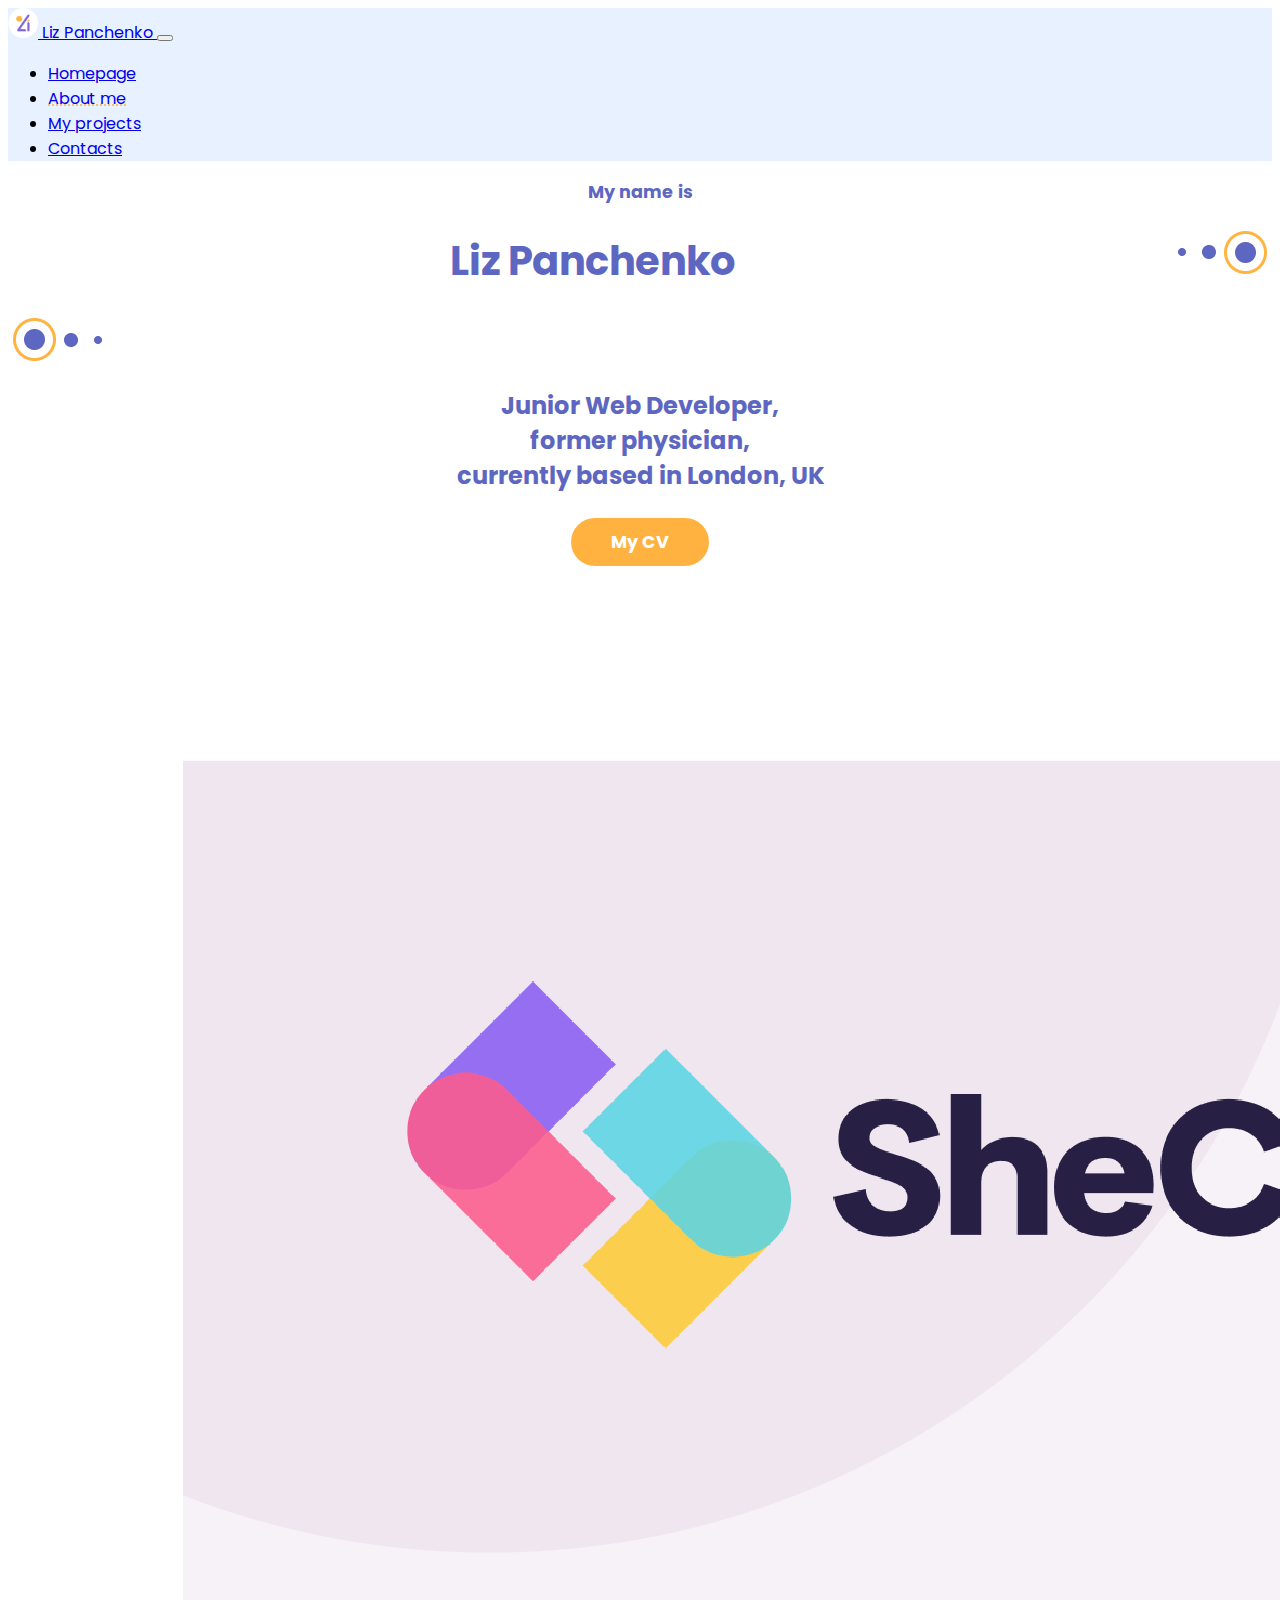
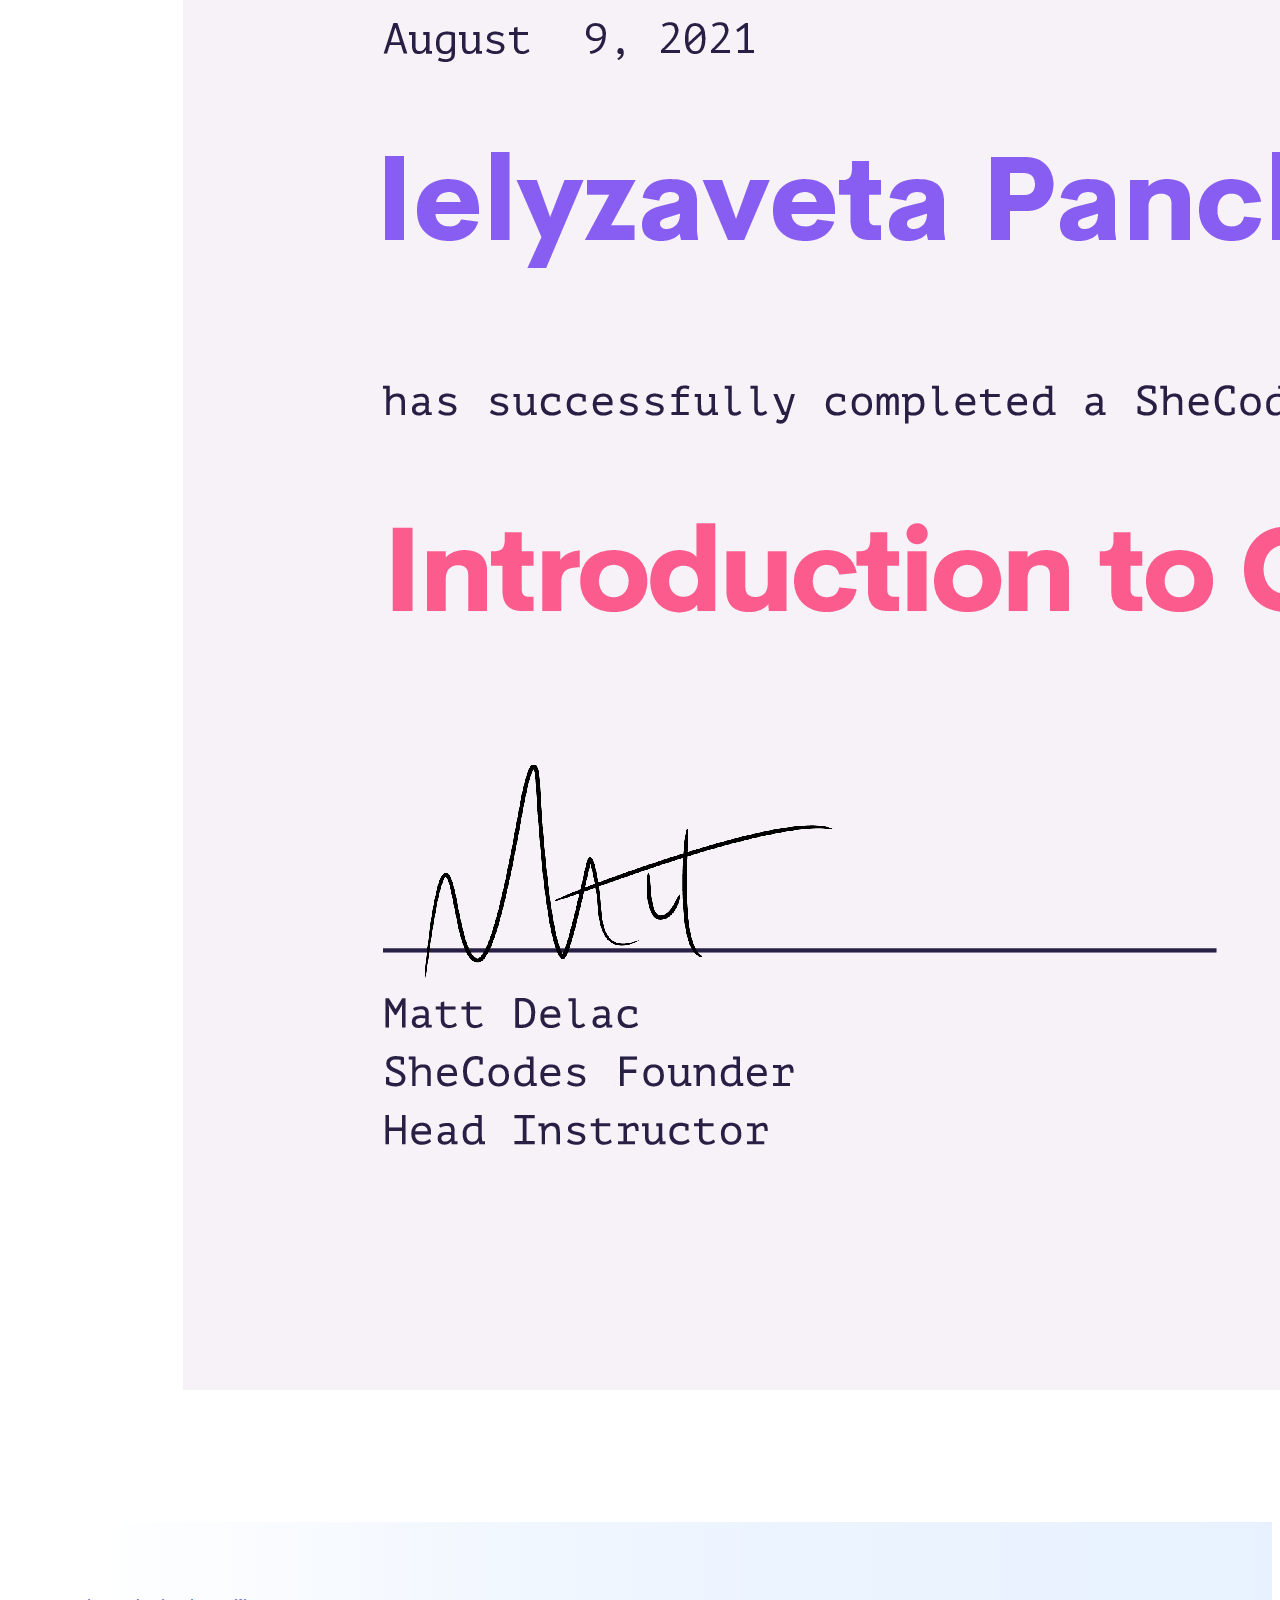
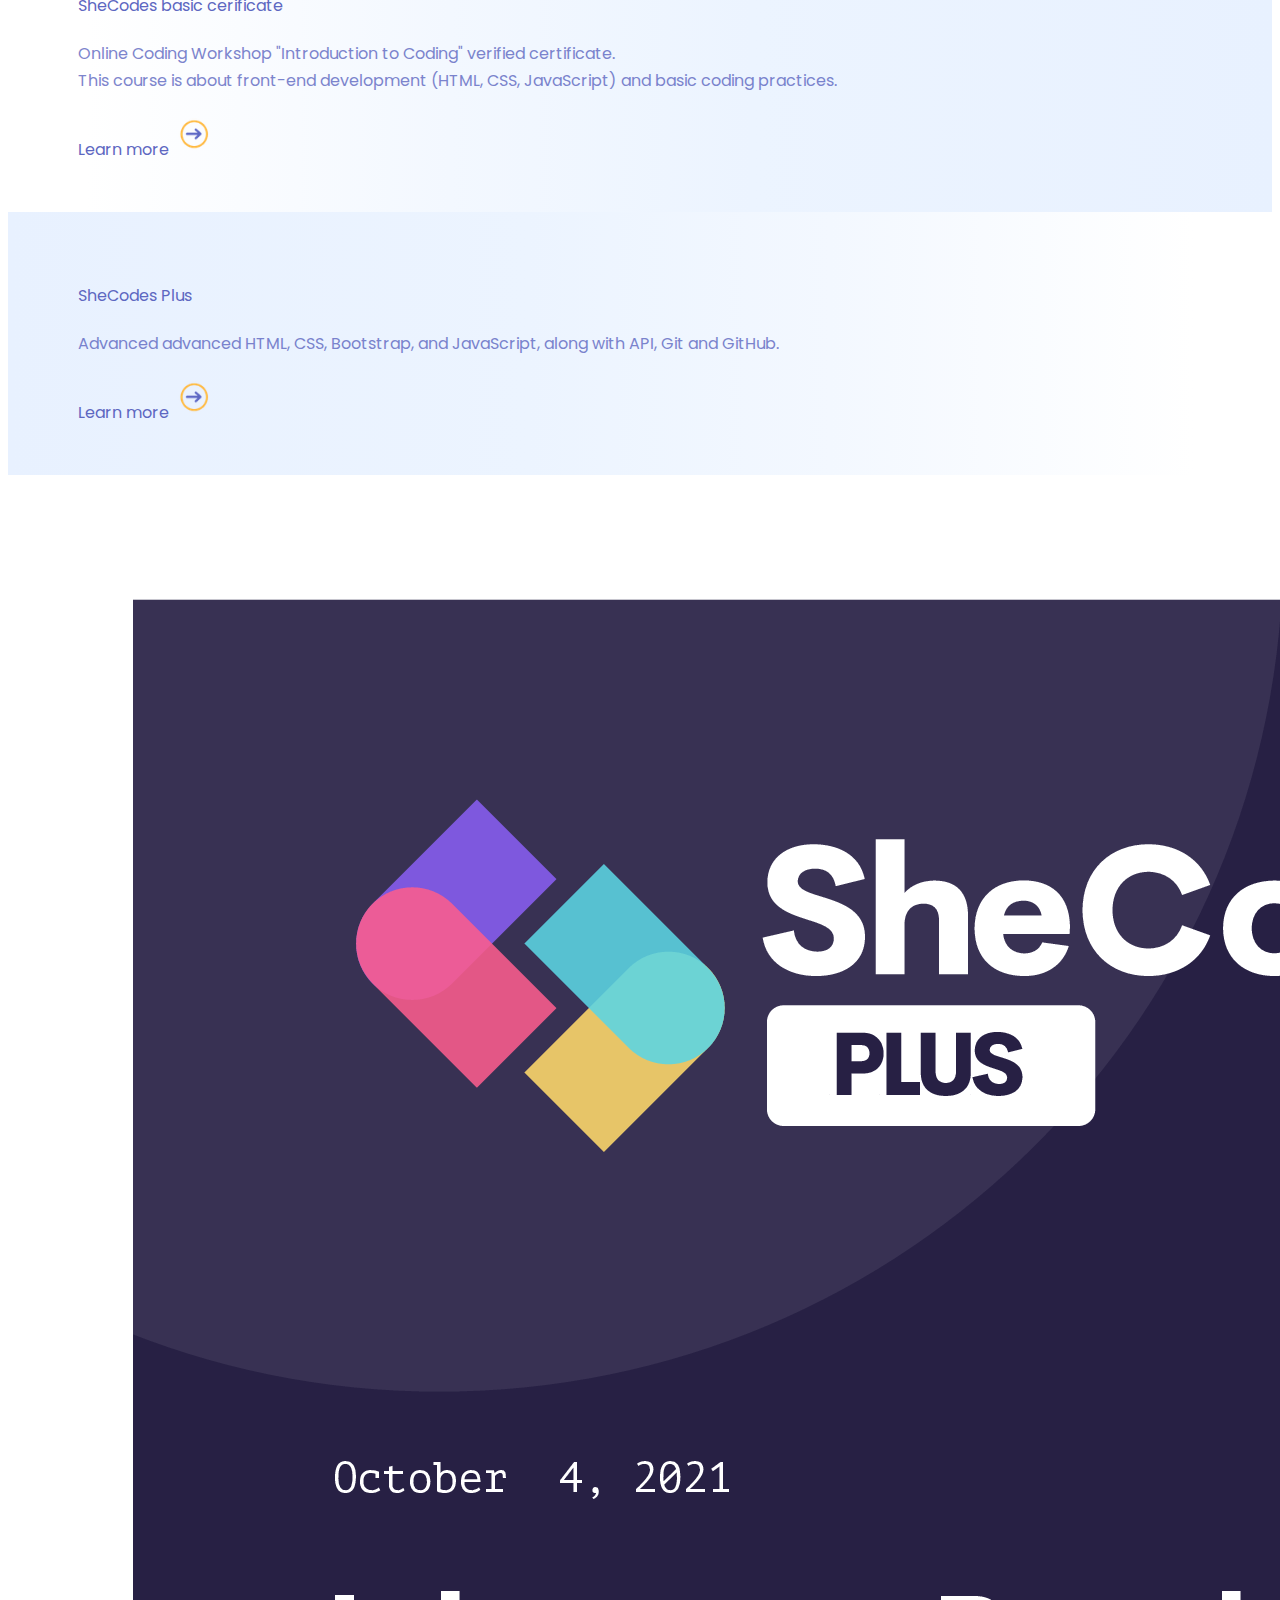
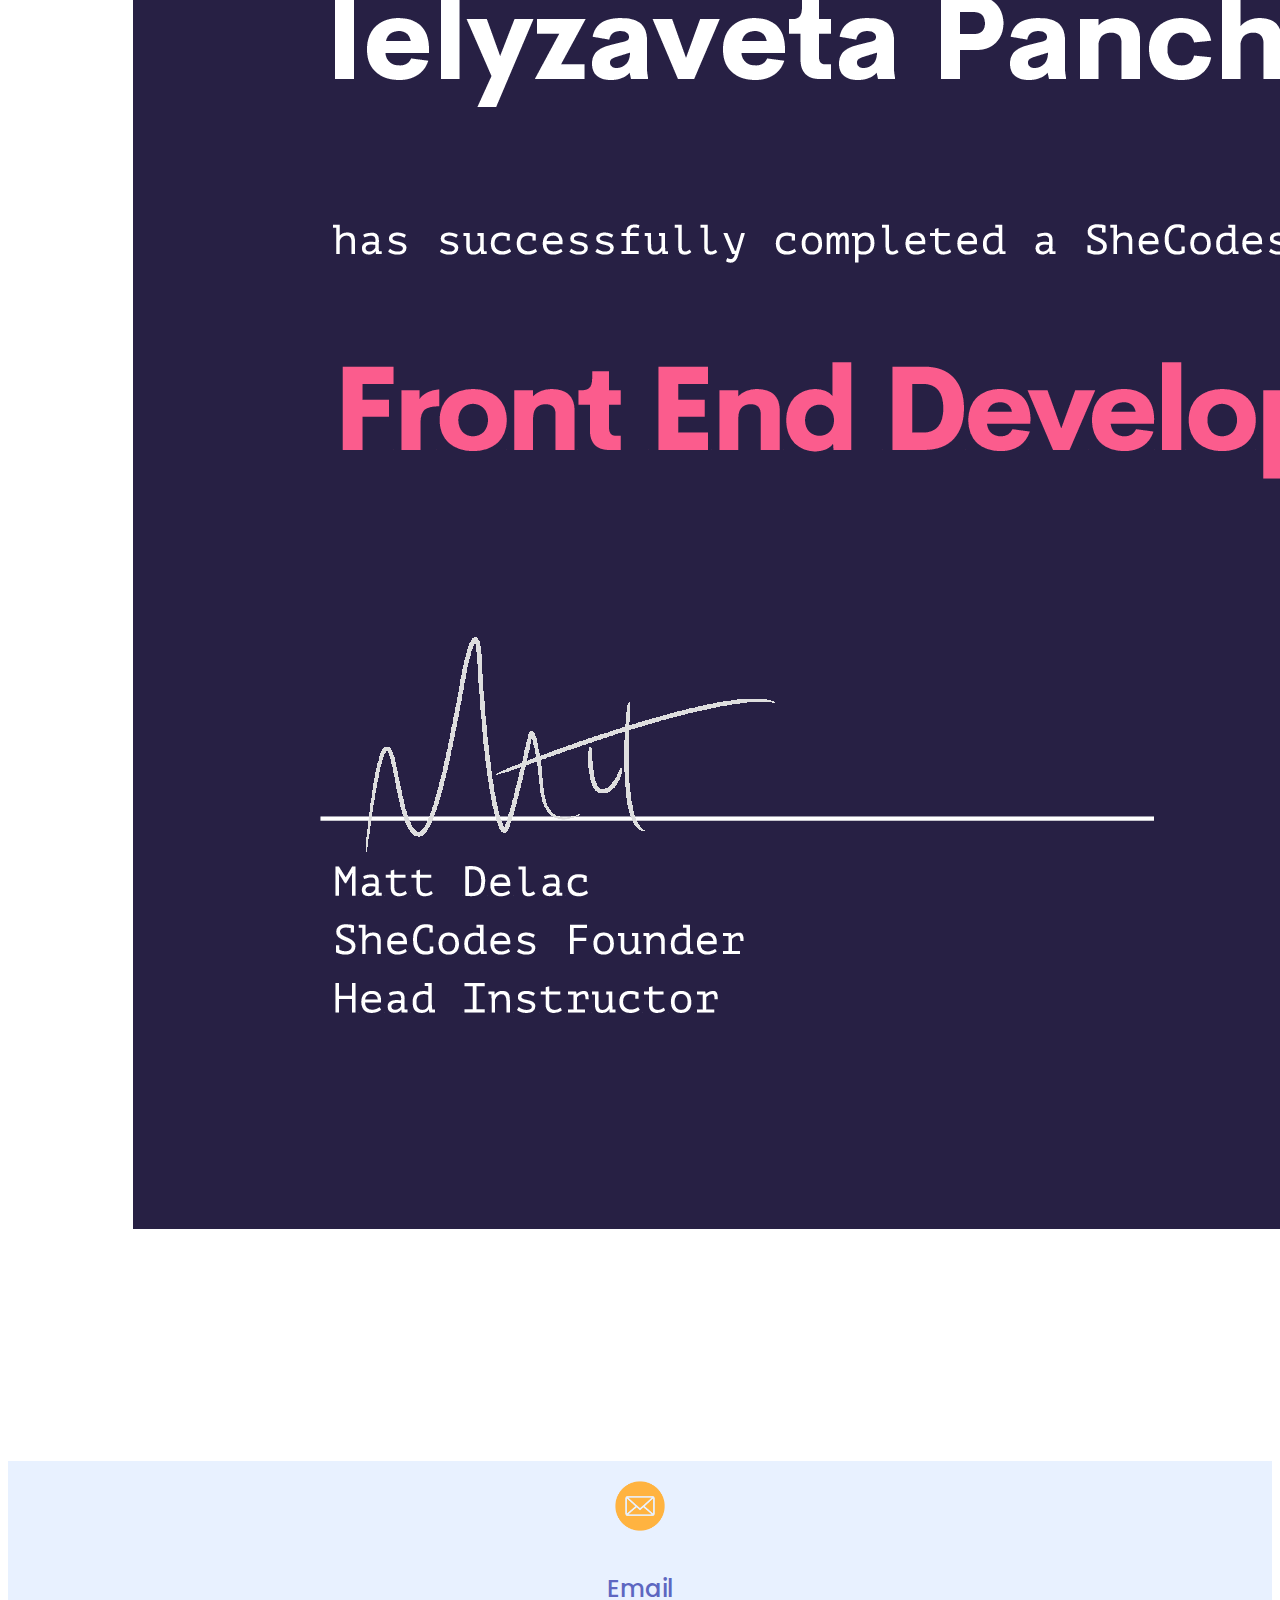
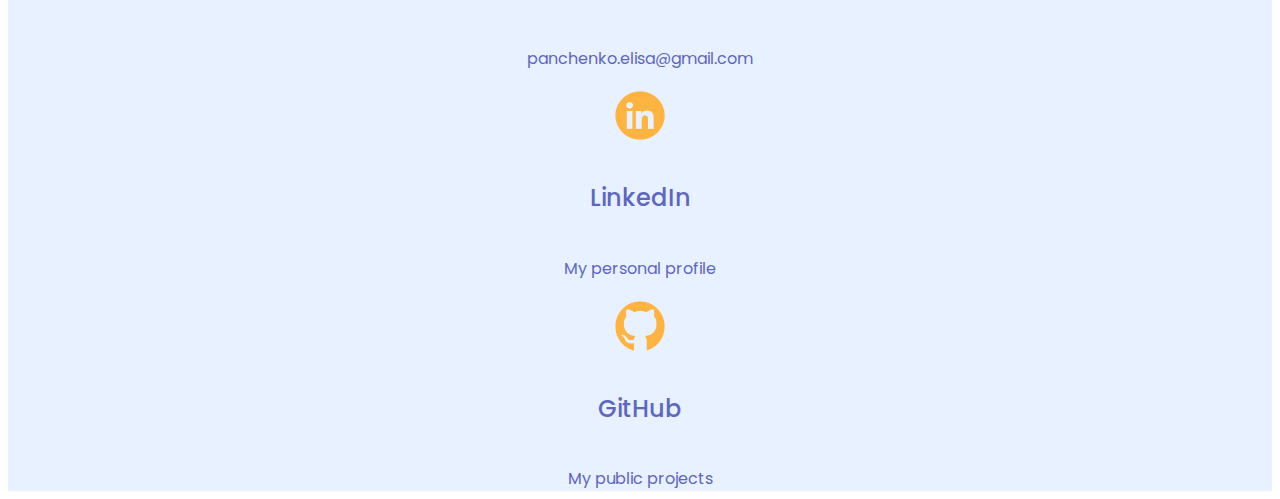
==== about.html @ c36d9659 "Projects and About me pages creation" ====
<!DOCTYPE html>
<html lang="en">
  <head>
    <meta charset="UTF-8" />
    <meta http-equiv="X-UA-Compatible" content="IE=edge" />
    <meta name="viewport" content="width=device-width, initial-scale=1.0" />
    <title>About me | Liz Panchenko</title>
    <link rel="shortcut icon" type="image/png" href="/images/logo.png" />
    <link
      href="https://cdn.jsdelivr.net/npm/bootstrap@5.1.3/dist/css/bootstrap.min.css"
      rel="stylesheet"
      integrity="sha384-1BmE4kWBq78iYhFldvKuhfTAU6auU8tT94WrHftjDbrCEXSU1oBoqyl2QvZ6jIW3"
      crossorigin="anonymous"
    />
    <script
      src="https://cdn.jsdelivr.net/npm/bootstrap@5.1.3/dist/js/bootstrap.bundle.min.js"
      integrity="sha384-ka7Sk0Gln4gmtz2MlQnikT1wXgYsOg+OMhuP+IlRH9sENBO0LRn5q+8nbTov4+1p"
      crossorigin="anonymous"
    ></script>
    <link rel="preconnect" href="https://fonts.googleapis.com" />
    <link rel="preconnect" href="https://fonts.gstatic.com" crossorigin />
    <link
      href="https://fonts.googleapis.com/css2?family=Poppins:wght@400;500;700&display=swap"
      rel="stylesheet"
    />
    <link rel="stylesheet" href="/src/styles.css" />
  </head>
  <body id="overwrite">
    <nav
      class="
        navbar
        fixed-top
        navbar-expand-lg navbar-light
        px-md-5
        py-md-3
        navbar-style
      "
    >
      <div class="container-fluid">
        <a class="navbar-brand" href="/index.html">
          <img
            src="/images/logo.png"
            alt="Liz Panchenko logo"
            width="30"
            height="30"
            class="d-inline-block align-text-top"
          />
          Liz Panchenko
        </a>
        <button
          class="navbar-toggler"
          type="button"
          data-bs-toggle="collapse"
          data-bs-target="#navbarNav"
          aria-controls="navbarNav"
          aria-expanded="false"
          aria-label="Toggle navigation"
        >
          <span class="navbar-toggler-icon"></span>
        </button>
        <div class="collapse navbar-collapse" id="navbarNav">
          <ul class="navbar-nav ms-auto">
            <li class="nav-item">
              <a class="nav-link" href="/index.html">Homepage</a>
            </li>
            <li class="nav-item">
              <a class="nav-link active" aria-current="page" href="/about.html"
                >About me</a
              >
            </li>
            <li class="nav-item">
              <a class="nav-link" href="/projects.html">My projects</a>
            </li>
            <li class="nav-item">
              <a class="nav-link" href="#">Contacts</a>
            </li>
          </ul>
        </div>
      </div>
    </nav>
    <div class="container-fluid">
      <div class="row">
        <div class="col mt-5"></div>
      </div>
      <div class="row mt-5 pt-md-5">
        <h3>My name is</h3>
      </div>
      <div class="row justify-content-center">
        <div class="col-2 align-self-center dots">
          <img
            src="/images/three-dots-1x.png"
            class="img-fluid dots-img-rotated"
            alt="Three dots"
          />
        </div>
        <div class="col-auto"><h1>Liz Panchenko</h1></div>
        <div class="col-2 align-self-center dots">
          <img
            src="/images/three-dots-1x.png"
            class="img-fluid dots-img"
            alt="Three dots"
          />
        </div>
      </div>
      <div class="row">
        <h2>
          Junior Web Developer, <br />
          former physician, <br />
          currently based in London, UK
        </h2>
      </div>
      <div class="navigation-link">
        <a href="#" class="primary-link" title="Contact Liz Panchenko page"
          >My CV</a
        >
      </div>
      <!-- /////////////////////////////////////// -->
      <div class="row">
        <div class="col-sm-5 align-self-center">
          <img
            src="/images/certificat-basic.png"
            class="img-fluid eye-project-img"
            alt="SheCodes Basic verified certificat"
          />
        </div>
        <div class="col-12 col-sm-7 mb-5 portfolio-project-description-right">
          <h4>SheCodes basic cerificate</h4>
          <p>
            Online Coding Workshop "Introduction to Coding" verified
            certificate.
            <br />
            This course is about front-end development (HTML, CSS, JavaScript)
            and basic coding practices.
          </p>
          <a
            href="https://www.shecodes.io/certificates/37ded803729fb11e2870ddcee64359a1"
            target="_blank"
            >Learn more
            <img
              src="/images/right-arrow-1x.png"
              class="align-self-center right-arrow-link"
              alt="Arrow to the right"
          /></a>
        </div>
      </div>
      <div class="row">
        <div class="col-12 col-sm-7 mb-3 portfolio-project-description-left">
          <h4>SheCodes Plus</h4>
          <p>
            Advanced advanced HTML, CSS, Bootstrap, and JavaScript, along with
            API, Git and GitHub.
          </p>
          <a
            href="https://www.shecodes.io/certificates/ef1a12a94126665efbfc95697c1dcf35"
            target="_blank"
            >Learn more
            <img
              src="/images/right-arrow-1x.png"
              class="align-self-center right-arrow-link"
              alt="Arrow to the right"
          /></a>
        </div>
        <div class="col-sm-5 align-self-center">
          <img
            src="/images/certificat-plus.png"
            class="img-fluid weather-project-img"
            alt="SheCodes Plus verified certificat"
          />
        </div>
      </div>
      <!-- /////////////////////////////// -->
      <footer class="row row-cols-1 row-cols-sm-3 py-3">
        <div class="col">
          <div class="card">
            <a href="mailto:panchenko.elisa@gmail.com" target="_blank">
              <img src="/images/mail-icon.png" class="card-img-top" alt="..." />
            </a>
            <div class="card-body">
              <h5 class="card-title">Email</h5>
              <a href="mailto:panchenko.elisa@gmail.com" target="_blank"
                >panchenko.elisa@gmail.com</a
              >
            </div>
          </div>
        </div>
        <div class="col">
          <div class="card">
            <a
              href="https://www.linkedin.com/in/ielyzaveta-panchenko/"
              target="_blank"
            >
              <img
                src="/images/linkedin-logo.png"
                class="card-img-top"
                alt="..."
              />
            </a>
            <div class="card-body">
              <h5 class="card-title">LinkedIn</h5>
              <a
                href="https://www.linkedin.com/in/ielyzaveta-panchenko/"
                target="_blank"
                >My personal profile</a
              >
            </div>
          </div>
        </div>
        <div class="col">
          <div class="card">
            <a href="https://github.com/liz-panchenko" target="_blank">
              <img
                src="/images/github-logo.png"
                class="card-img-top"
                alt="..."
              />
            </a>
            <div class="card-body">
              <h5 class="card-title">GitHub</h5>
              <a href="mailto:panchenko.elisa@gmail.com" target="_blank"
                >My public projects</a
              >
            </div>
          </div>
        </div>
      </footer>
    </div>
    <script src="/src/app.js"></script>
  </body>
</html>
---- src/styles.css ----
:root {
  --primary-color: #5d67c1;
  --secondary-color: #e8f1ff;
  --accent-color: #ffb240;
}

body {
  font-family: "Poppins", sans-serif;
}

h1,
h2,
h3 {
  color: var(--primary-color);
  text-align: center;
}

h1 {
  font-weight: bold;
  font-size: 2.5rem;
}

h3 {
  font-size: 1.1rem;
  margin-bottom: 0;
}

.navbar-style {
  background-color: var(--secondary-color);
}

#overwrite a.nav-link.active {
  text-decoration-line: underline;
  text-decoration-style: dotted;
  text-decoration-color: var(--accent-color);
}

.navigation-link {
  display: block;
  margin: 25px auto 50px;
  width: fit-content;
  background-color: var(--accent-color);
  border-radius: 100px;
}

a.primary-link {
  color: white;
  padding: 10px 40px;
  font-weight: bold;
  font-size: 1.1rem;
  line-height: 3rem;
  text-decoration: none;
}

.dots-img-rotated,
.portfolio-img-dots-rotated {
  transform: rotate(180deg);
  float: right;
}

#overwrite .dots-img-rotated,
#overwrite .dots-img {
  max-width: 40%;
}

.portfolio-project-description-right {
  background: linear-gradient(
    270deg,
    #e8f1ff 0%,
    #ecf4ff 41.15%,
    #f3f8ff 65.1%,
    #ffffff 93.75%
  );
  padding: 50px 70px;
  color: var(--primary-color);
}

.portfolio-project-description-right h4,
.portfolio-project-description-left h4 {
  font-weight: normal;
}

.portfolio-project-description-right p,
.portfolio-project-description-left p {
    line-height: 1.7;
    opacity: 0.8;
}

.portfolio-project-description-right a,
.portfolio-project-description-left a {
  text-decoration: none;
  color: var(--primary-color);
}

.right-arrow-link {
  max-height: 45px;
}

.portfolio-project-description-left {
  background: linear-gradient(
    90deg,
    #e8f1ff 0%,
    #ecf4ff 41.15%,
    #f3f8ff 65.1%,
    #ffffff 93.75%
  );
  padding: 50px 70px;
  color: var(--primary-color);
}

#overwrite footer {
  margin-top: 60px;
  background-color: var(--secondary-color);
}

.card {
  text-align: center;
  border: none;
  background-color: var(--secondary-color);
  padding-top: 20px;
}

.card-img-top {
  display: block;
  margin: 0 auto;
  max-width: 50px;
}

.card-title {
  font-weight: 500;
  font-size: 24px;
  color: var(--primary-color);
}

footer a {
  font-weight: normal;
  font-size: 16px;
  text-decoration: none;
  color: var(--primary-color);
}

@media (max-width: 576px) {
  .dots {
    display: none;
  }
  h1,
  h2,
  h3 {
    zoom: 70%;
  }
  h1 {
    padding-top: 10px;
  }
  .navigation-link {
    margin: 25px auto 15px;
  }
  a.primary-link {
    zoom: 80%;
  }
  .eye-project-img,
  .weather-project-img {
    display: block;
    margin: 20px auto;
    max-width: 60%;
  }
  #overwrite footer {
    margin-top: 0px;
  }
  .card {
    zoom: 70%;
  }
}

@media (max-width: 768px) {
  .card {
    zoom: 70%;
  }
}

@media (min-width: 768px) {
  .navigation-link {
    margin-bottom: 70px;
  }
  .eye-project-img {
    padding-left: 50px;
  }
  .weather-project-img {
    padding-right: 50px;
  }
  #overwrite footer {
    margin-top: 100px;
  }
}
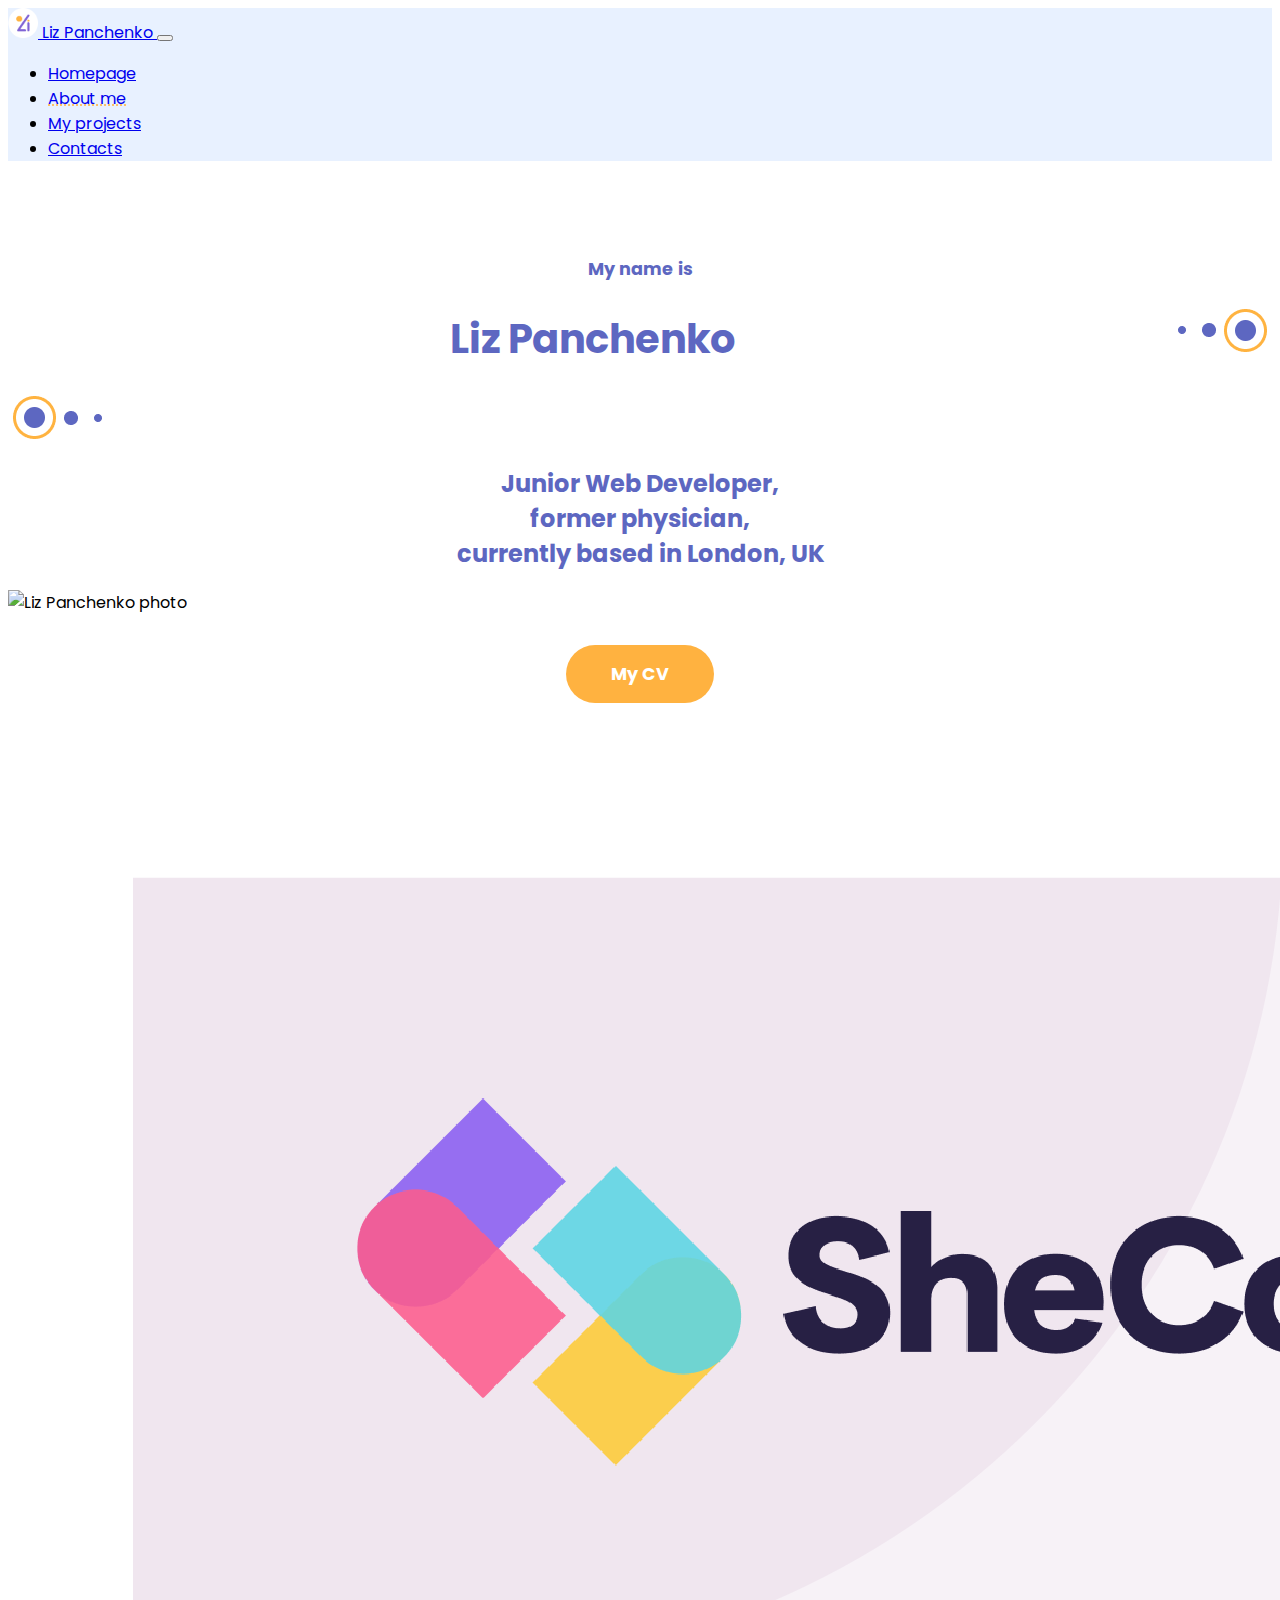
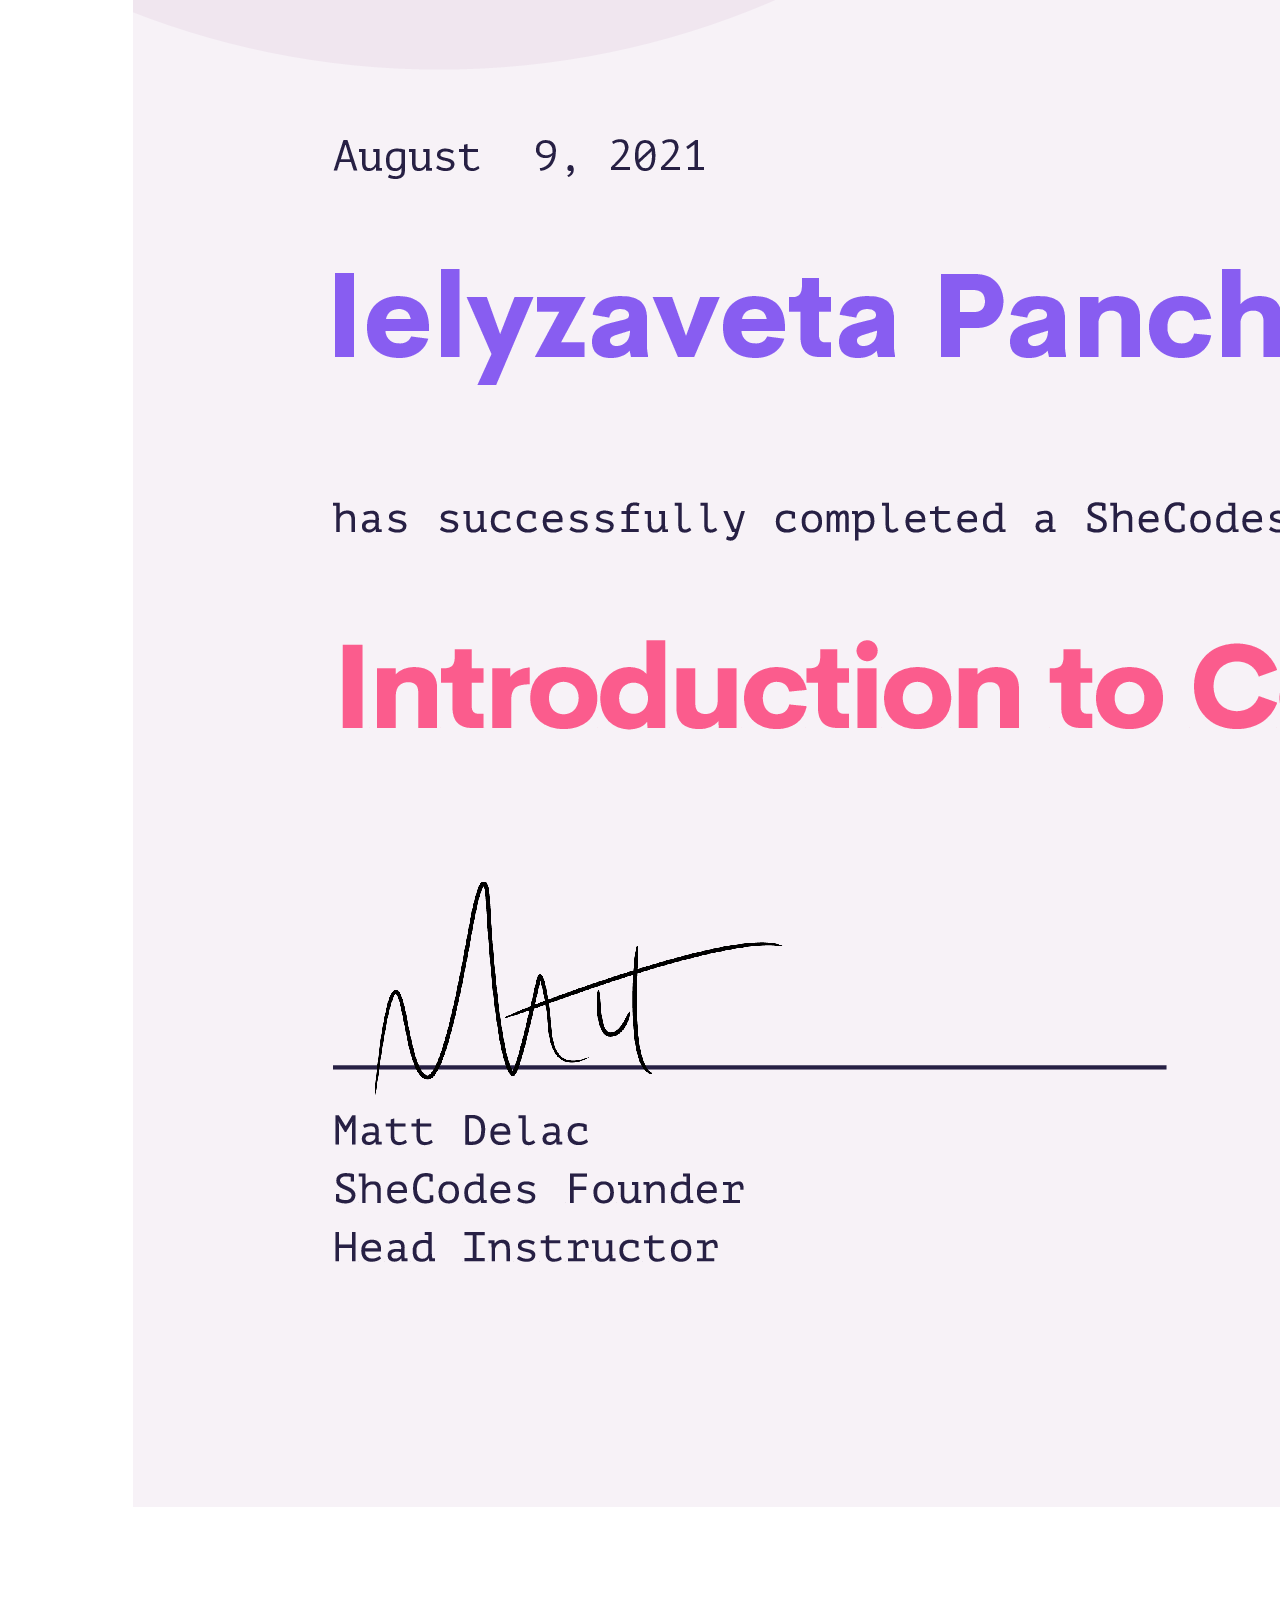
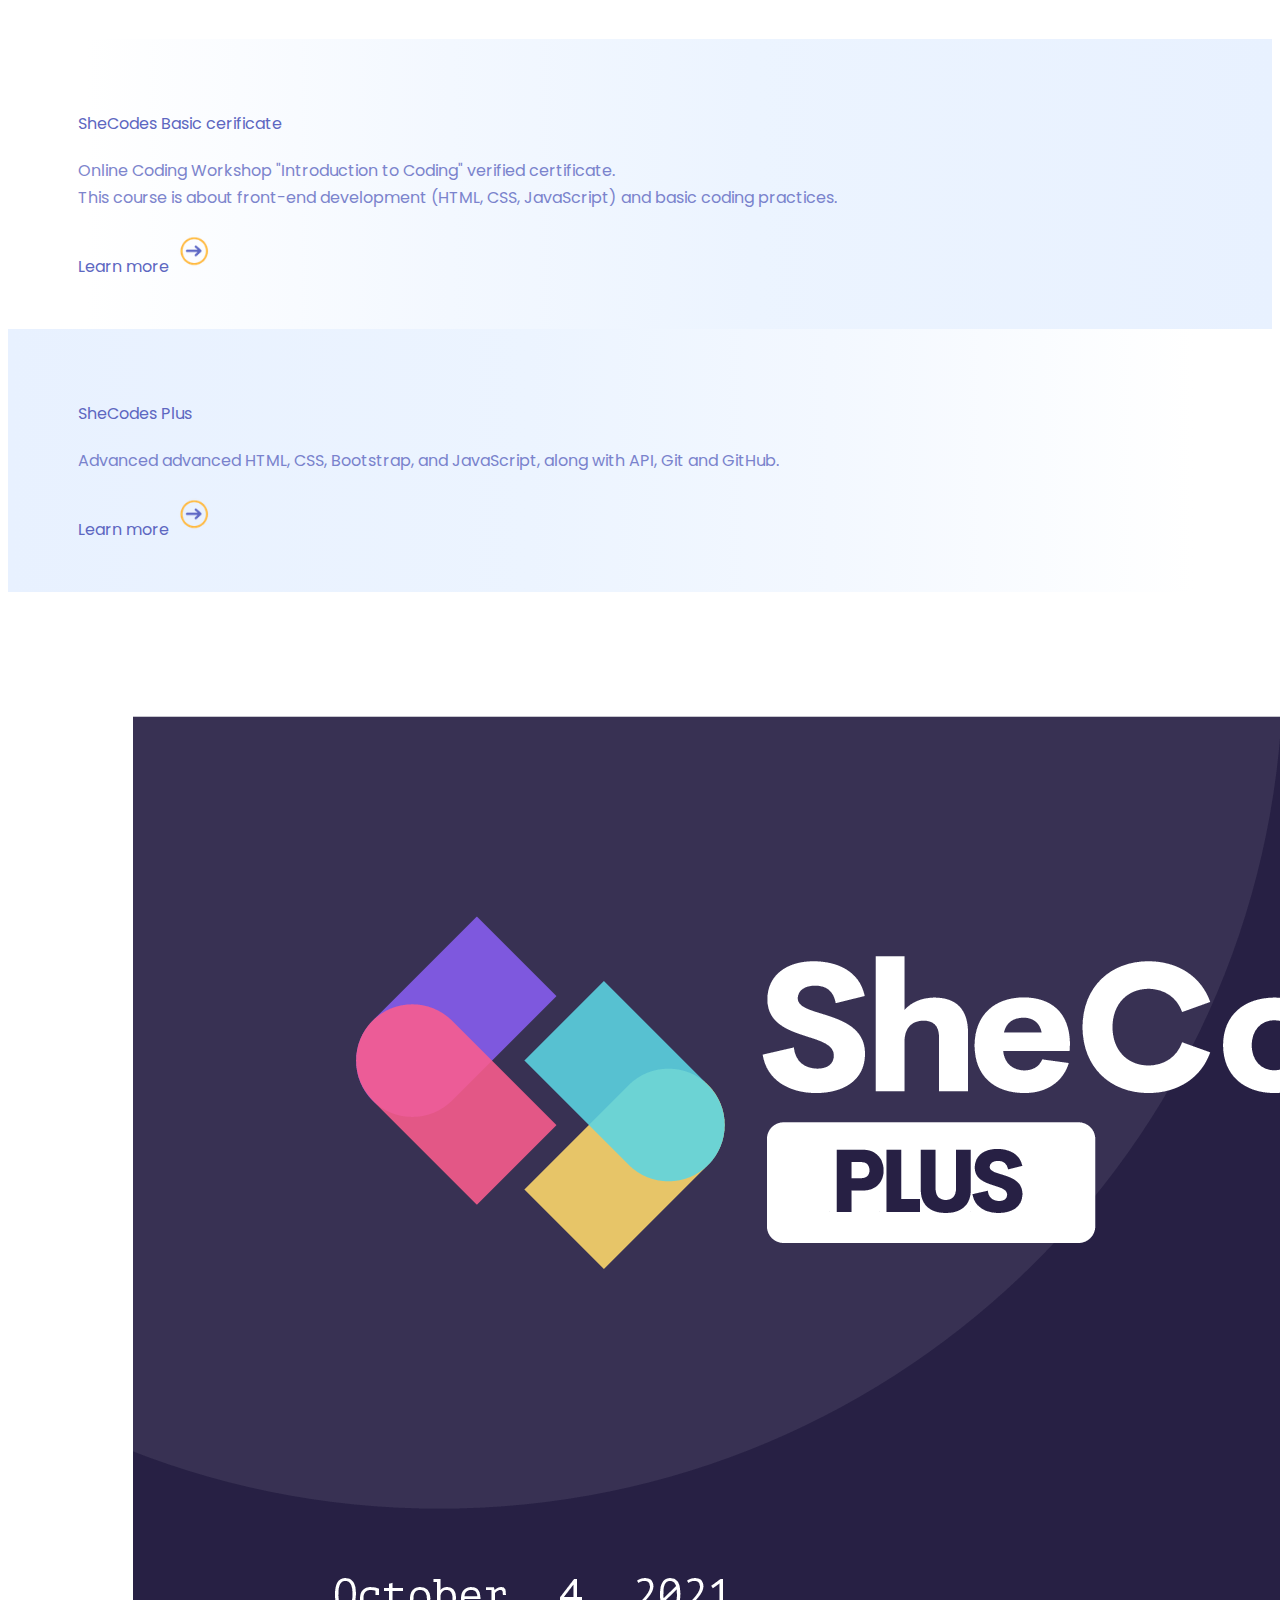
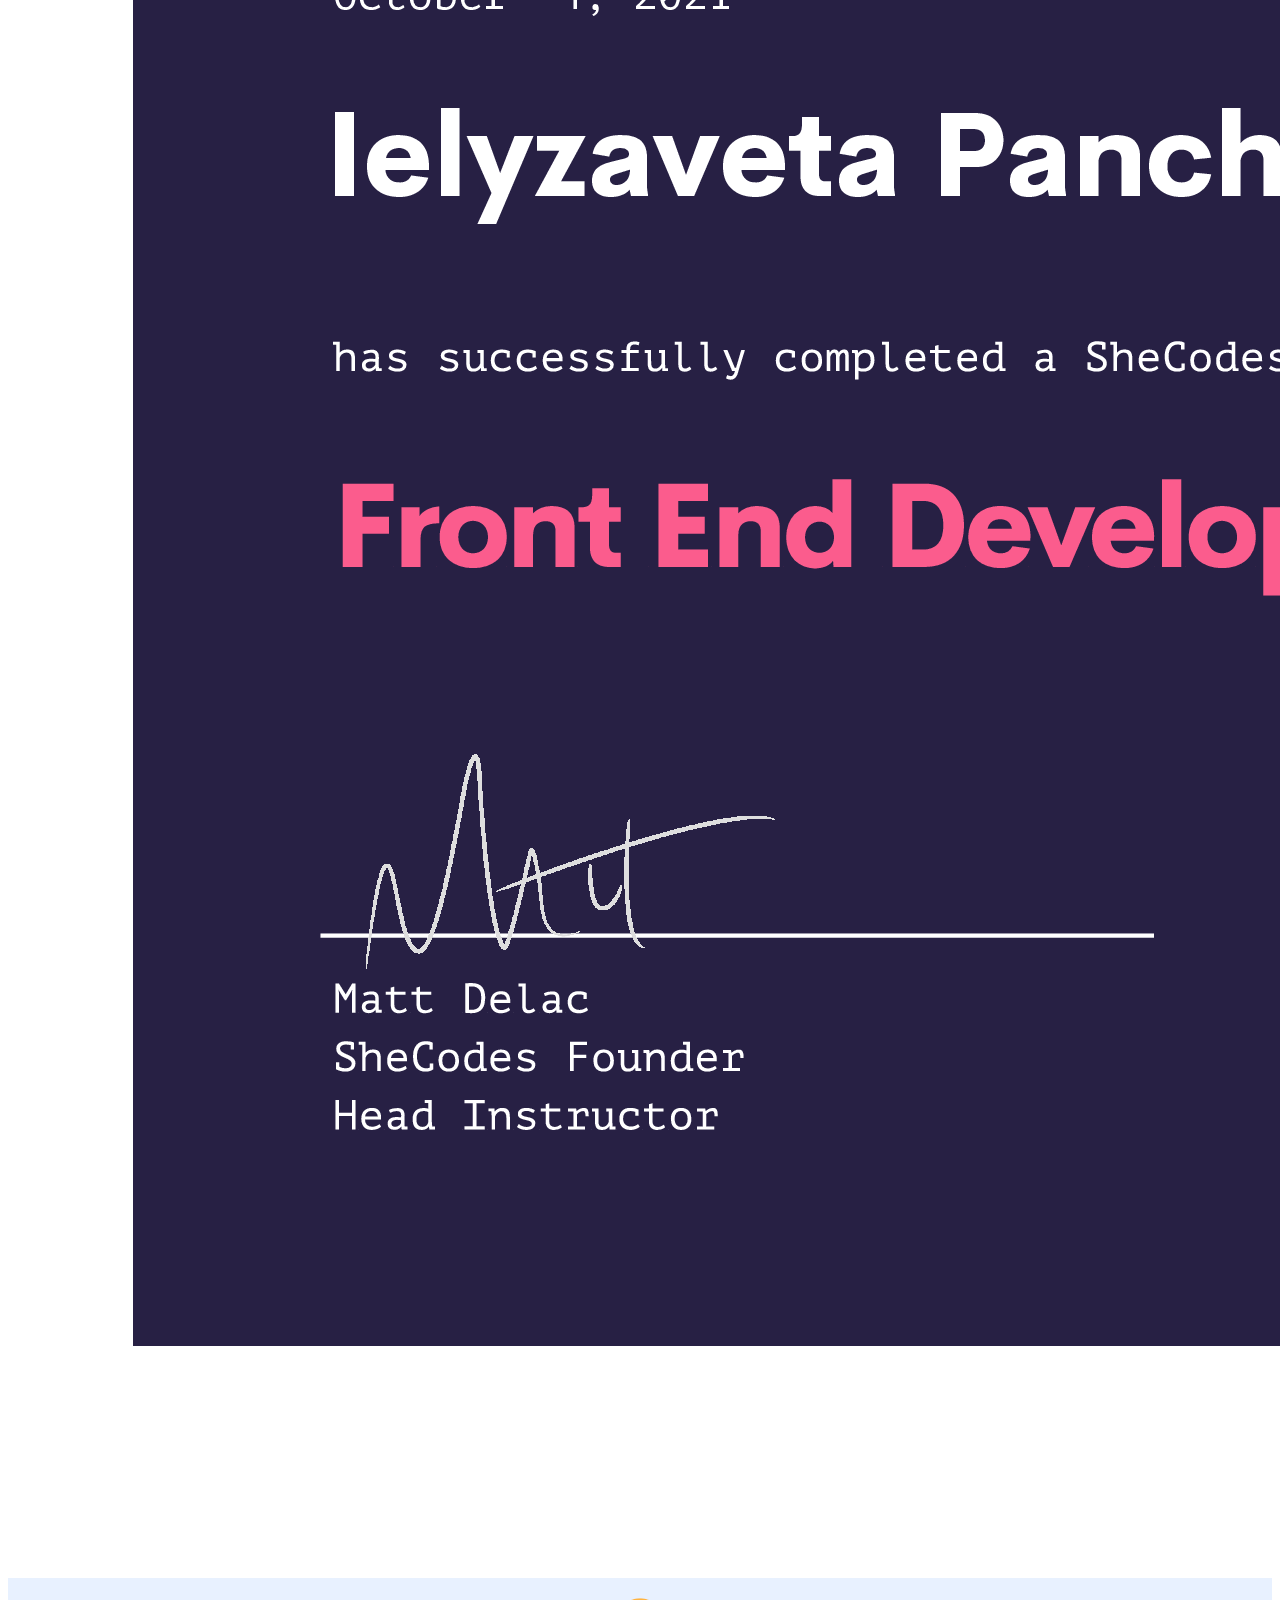
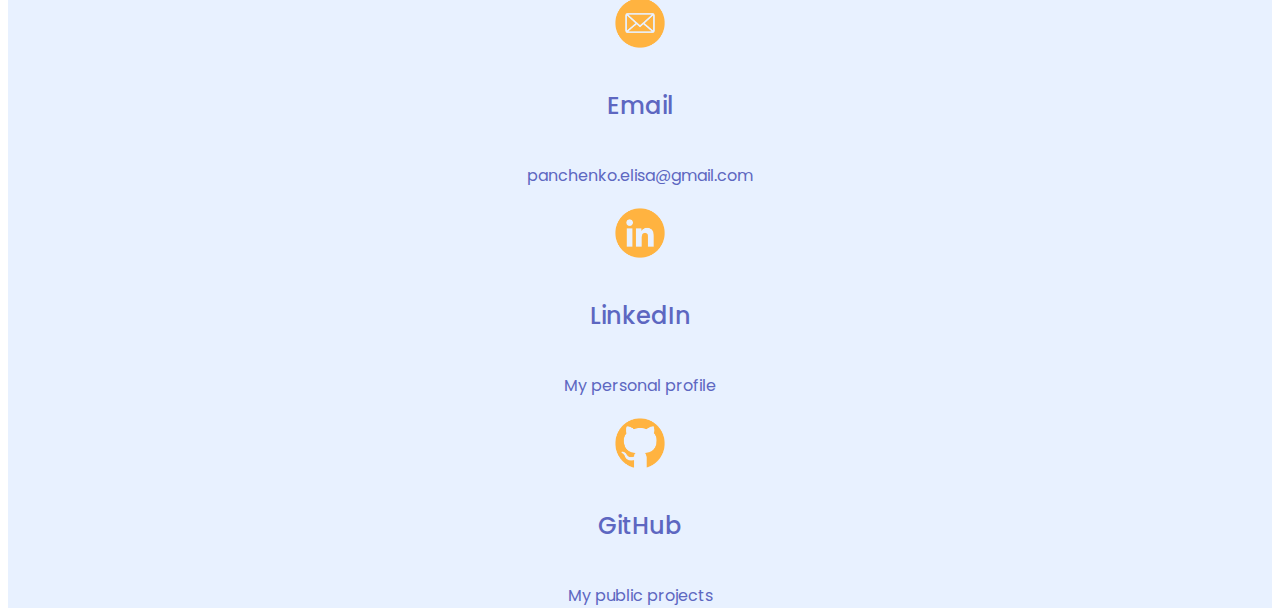
==== commit 53b7e890: "About me project content and styles added" ====
--- a/about.html
+++ b/about.html
@@ -24,6 +24,7 @@
       rel="stylesheet"
     />
     <link rel="stylesheet" href="/src/styles.css" />
+    <link rel="stylesheet" href="/src/about.css" />
   </head>
   <body id="overwrite">
     <nav
@@ -79,38 +80,43 @@
       </div>
     </nav>
     <div class="container-fluid">
-      <div class="row">
-        <div class="col mt-5"></div>
-      </div>
-      <div class="row mt-5 pt-md-5">
-        <h3>My name is</h3>
-      </div>
-      <div class="row justify-content-center">
-        <div class="col-2 align-self-center dots">
-          <img
-            src="/images/three-dots-1x.png"
-            class="img-fluid dots-img-rotated"
-            alt="Three dots"
-          />
-        </div>
-        <div class="col-auto"><h1>Liz Panchenko</h1></div>
-        <div class="col-2 align-self-center dots">
-          <img
-            src="/images/three-dots-1x.png"
-            class="img-fluid dots-img"
-            alt="Three dots"
-          />
-        </div>
-      </div>
-      <div class="row">
-        <h2>
-          Junior Web Developer, <br />
-          former physician, <br />
-          currently based in London, UK
-        </h2>
-      </div>
-      <div class="navigation-link">
-        <a href="#" class="primary-link" title="Contact Liz Panchenko page"
+      <div class="row about-me-hero mx-lg-5">
+        <div class="col-md-7 align-self-center">
+          <h3>My name is</h3>
+          <div class="row justify-content-center g-md-1 g-lg-3">
+            <div class="col-2 align-self-center dots">
+              <img
+                src="/images/three-dots-1x.png"
+                class="img-fluid dots-img-rotated"
+                alt="Three dots"
+              />
+            </div>
+            <div class="col-auto"><h1>Liz Panchenko</h1></div>
+            <div class="col-2 align-self-center dots">
+              <img
+                src="/images/three-dots-1x.png"
+                class="img-fluid dots-img"
+                alt="Three dots"
+              />
+            </div>
+          </div>
+          <h2>
+            Junior Web Developer, <br />
+            former physician, <br />
+            currently based in London, UK
+          </h2>
+        </div>
+        <div class="col-md-5">
+          <img
+            src="/images/my-photo.JPEG"
+            class="img-fluid photo rounded"
+            alt="Liz Panchenko photo"
+          />
+        </div>
+      </div>
+      
+      <div>
+        <a href="#" class="cv-link" title="CV Liz Panchenko"
           >My CV</a
         >
       </div>
@@ -119,12 +125,12 @@
         <div class="col-sm-5 align-self-center">
           <img
             src="/images/certificat-basic.png"
-            class="img-fluid eye-project-img"
+            class="img-fluid certificat-img"
             alt="SheCodes Basic verified certificat"
           />
         </div>
         <div class="col-12 col-sm-7 mb-5 portfolio-project-description-right">
-          <h4>SheCodes basic cerificate</h4>
+          <h4>SheCodes Basic cerificate</h4>
           <p>
             Online Coding Workshop "Introduction to Coding" verified
             certificate.
@@ -163,7 +169,7 @@
         <div class="col-sm-5 align-self-center">
           <img
             src="/images/certificat-plus.png"
-            class="img-fluid weather-project-img"
+            class="img-fluid certificat-img"
             alt="SheCodes Plus verified certificat"
           />
         </div>
--- a/src/styles.css
+++ b/src/styles.css
@@ -52,8 +52,7 @@
   text-decoration: none;
 }
 
-.dots-img-rotated,
-.portfolio-img-dots-rotated {
+.dots-img-rotated {
   transform: rotate(180deg);
   float: right;
 }
--- a/src/about.css
+++ b/src/about.css
@@ -0,0 +1,81 @@
+.about-me-hero {
+  margin-top: 95px;
+}
+
+.about-me-hero .photo {
+  /* display: block;
+  margin: 10px auto; */
+  max-width: 250px;
+}
+
+.cv-link {
+  display: block;
+  margin: 30px auto 50px;
+  padding: 5px 45px;
+  border-radius: 100px;
+  width: fit-content;
+  background-color: var(--accent-color);
+  color: white;
+  font-weight: bold;
+  font-size: 1.1rem;
+  line-height: 3rem;
+  text-decoration: none;
+}
+
+@media (max-width: 576px) {
+  h1,
+  h2,
+  h3 {
+    zoom: 80%;
+  }
+  .about-me-hero {
+    margin-top: 80px;
+  }
+  .cv-link {
+    margin: 10px auto 0;
+    zoom: 70%;
+  }
+  #overwrite .certificat-img {
+    display: block;
+    margin: 20px auto;
+    max-width: 80%;
+  }
+  .portfolio-project-description-right,
+  .portfolio-project-description-left {
+    padding: 25px 35px;
+    text-align: center;
+  }
+  .portfolio-project-description-right p,
+  .portfolio-project-description-left p {
+    line-height: 1.5;
+    opacity: 0.8;
+    font-size: 14px;
+  }
+}
+
+@media (max-width: 992px) {
+  h1,
+  h2,
+  h3 {
+    zoom: 100%;
+  }
+  h1 {
+    font-size: 2rem;
+  }
+  h2 {
+    font-size: 1rem;
+  }
+  .about-me-hero .photo {
+    display: block;
+    margin: 10px auto;
+    max-width: 250px;
+  }
+  .cv-link {
+    margin: 15px auto 25px;
+    zoom: 80%;
+  }
+  .portfolio-project-description-right,
+  .portfolio-project-description-left {
+    padding: 20px 25px;
+  }
+}
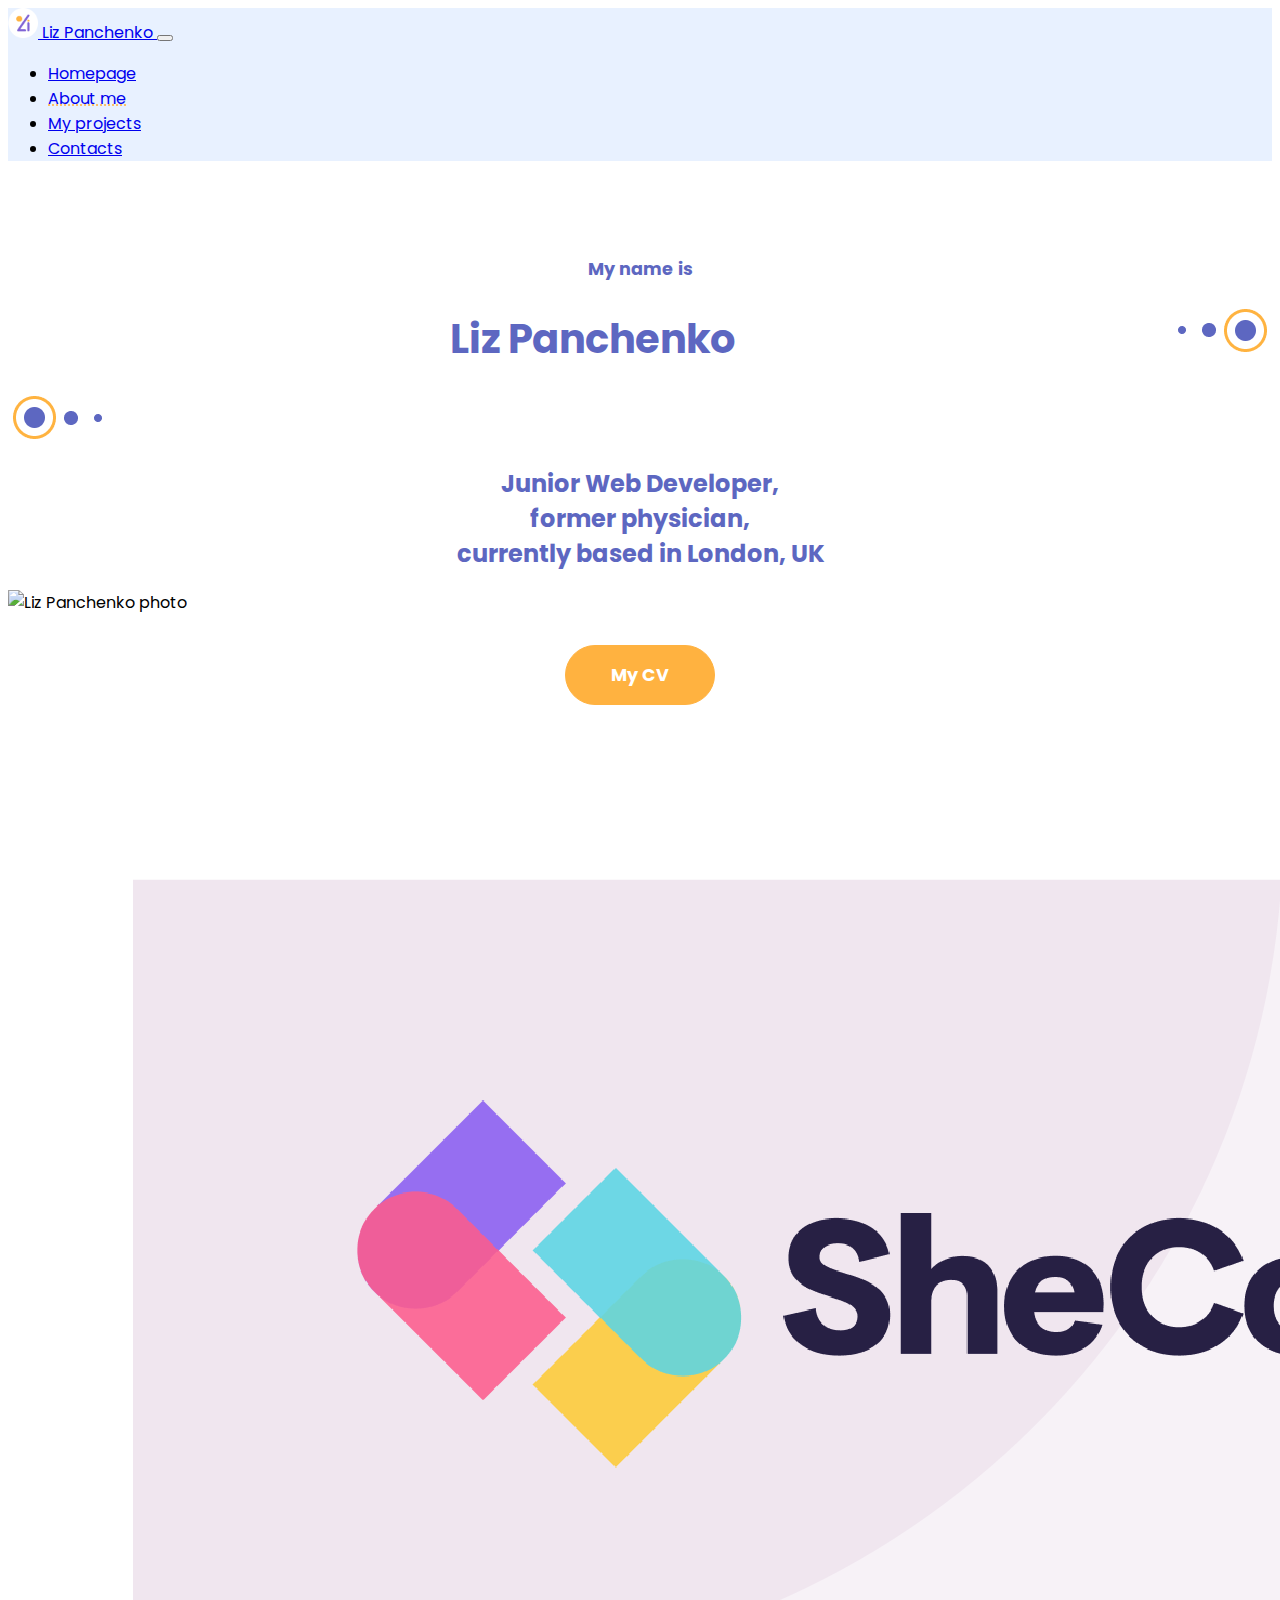
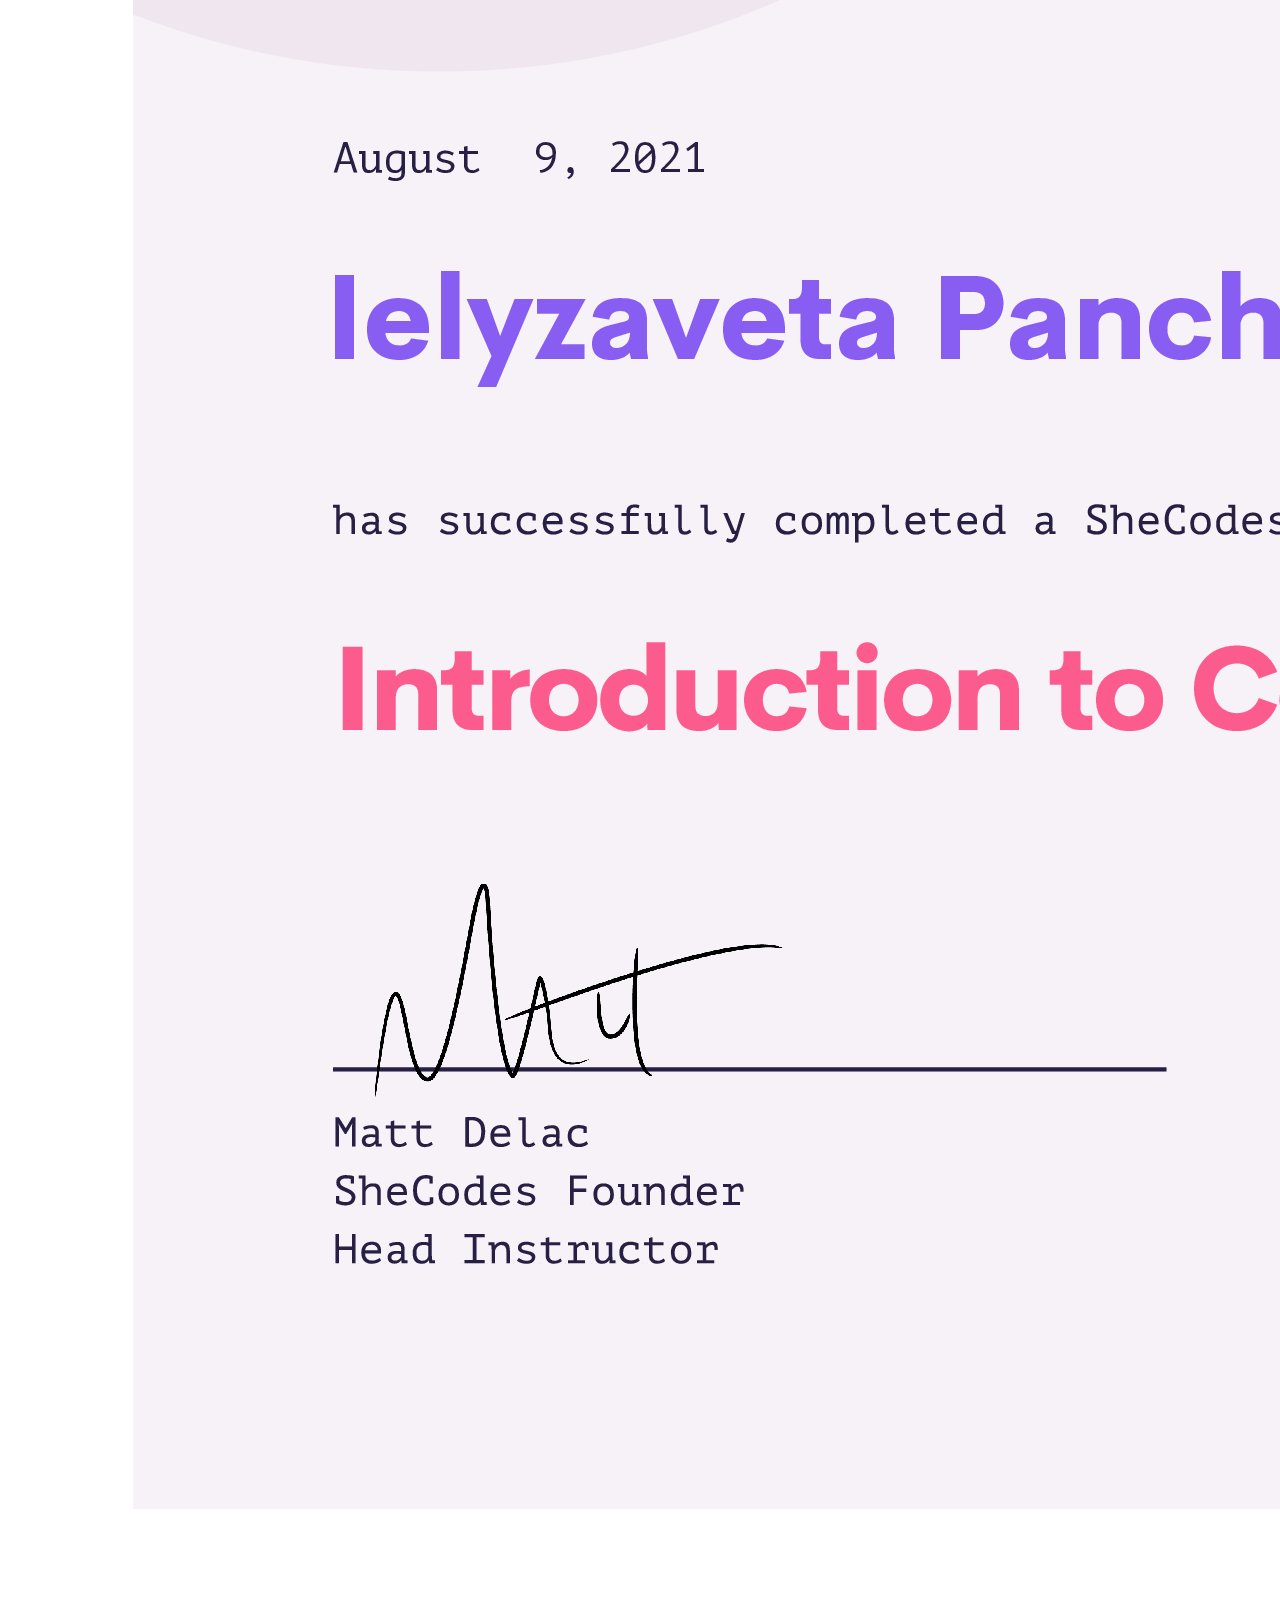
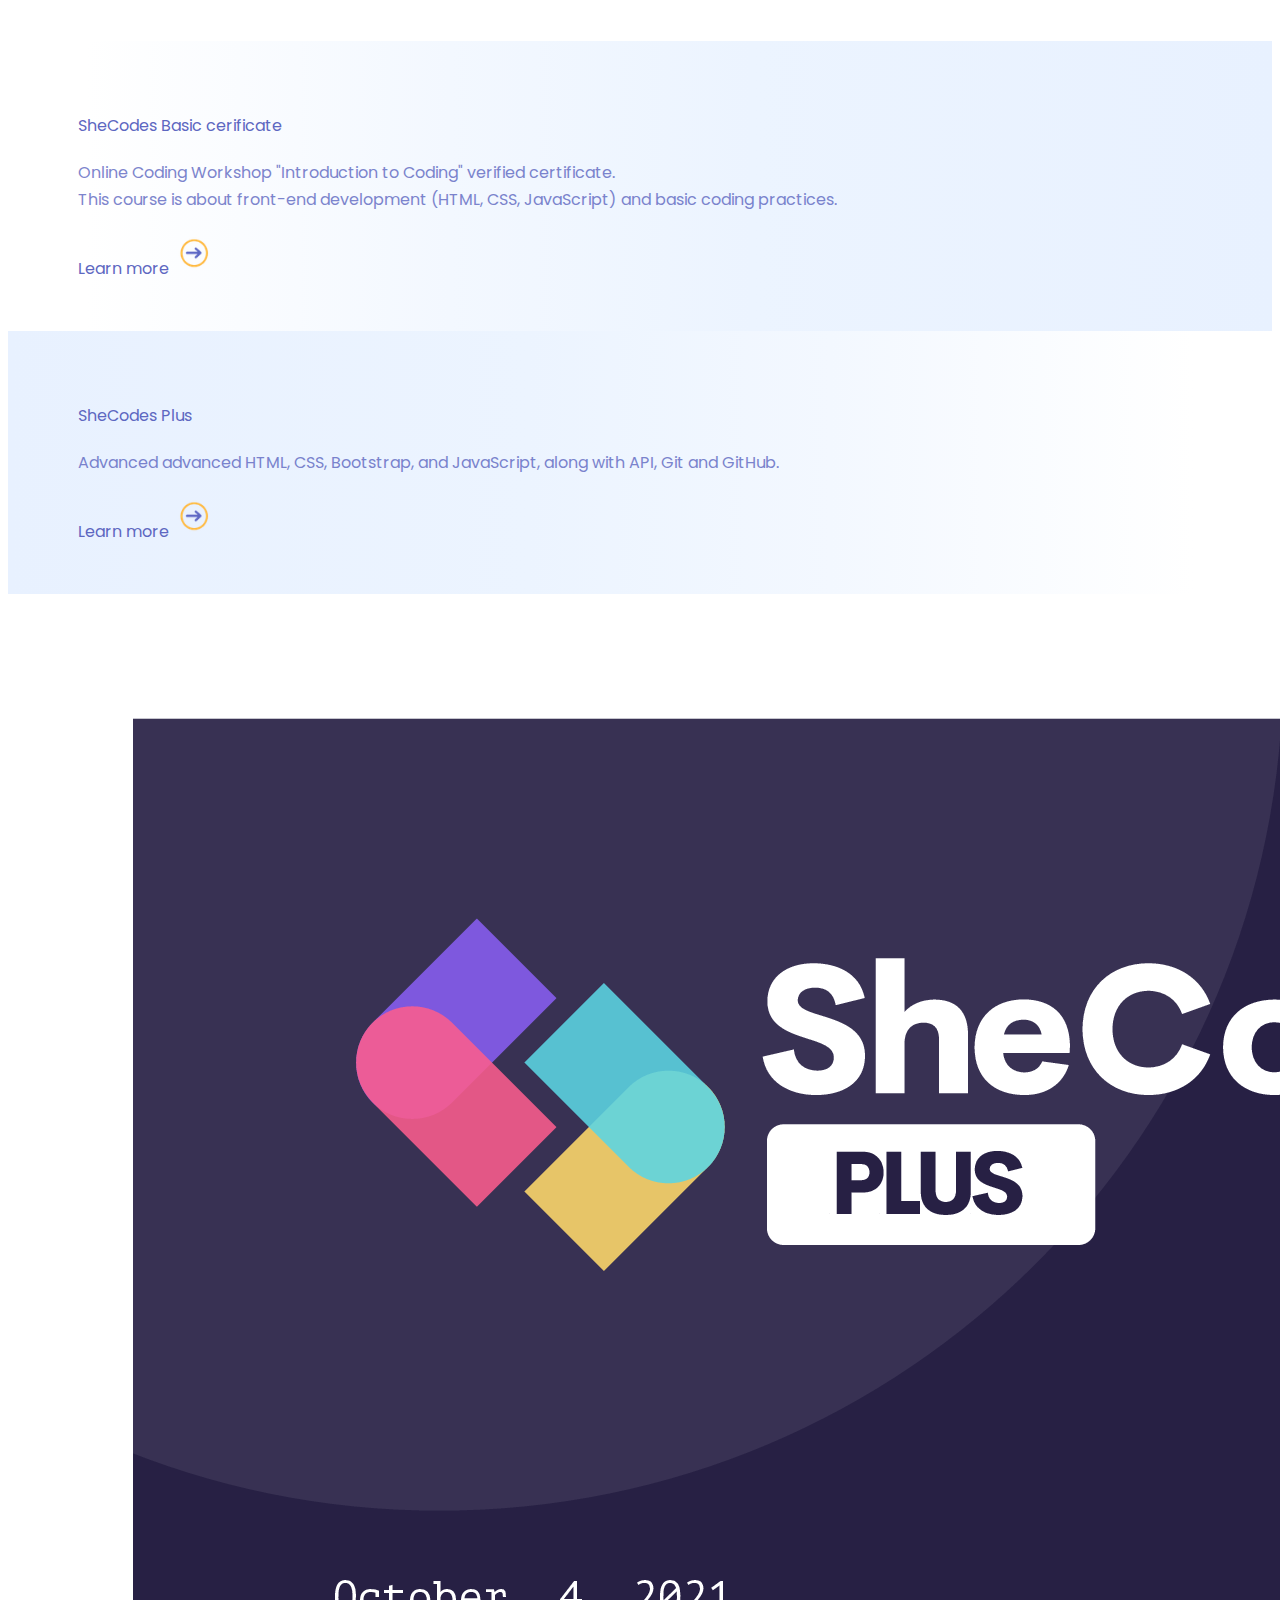
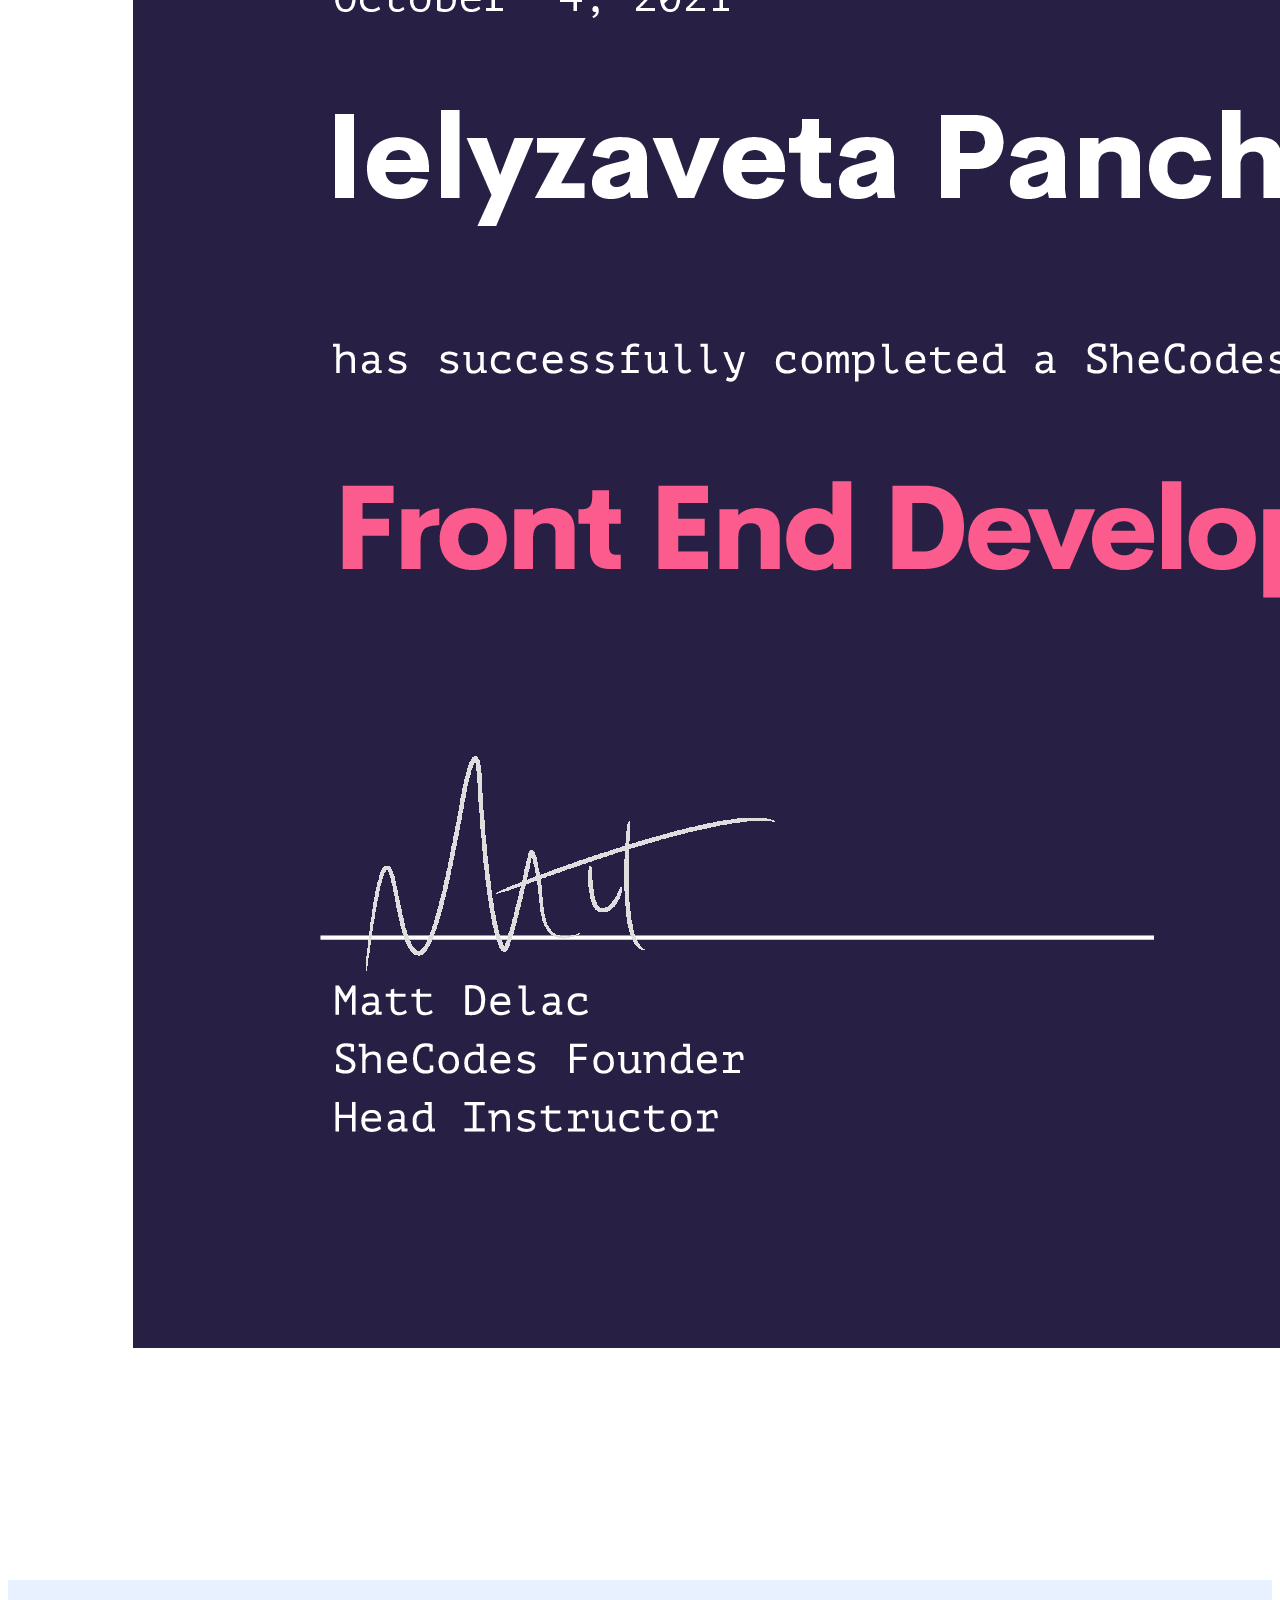
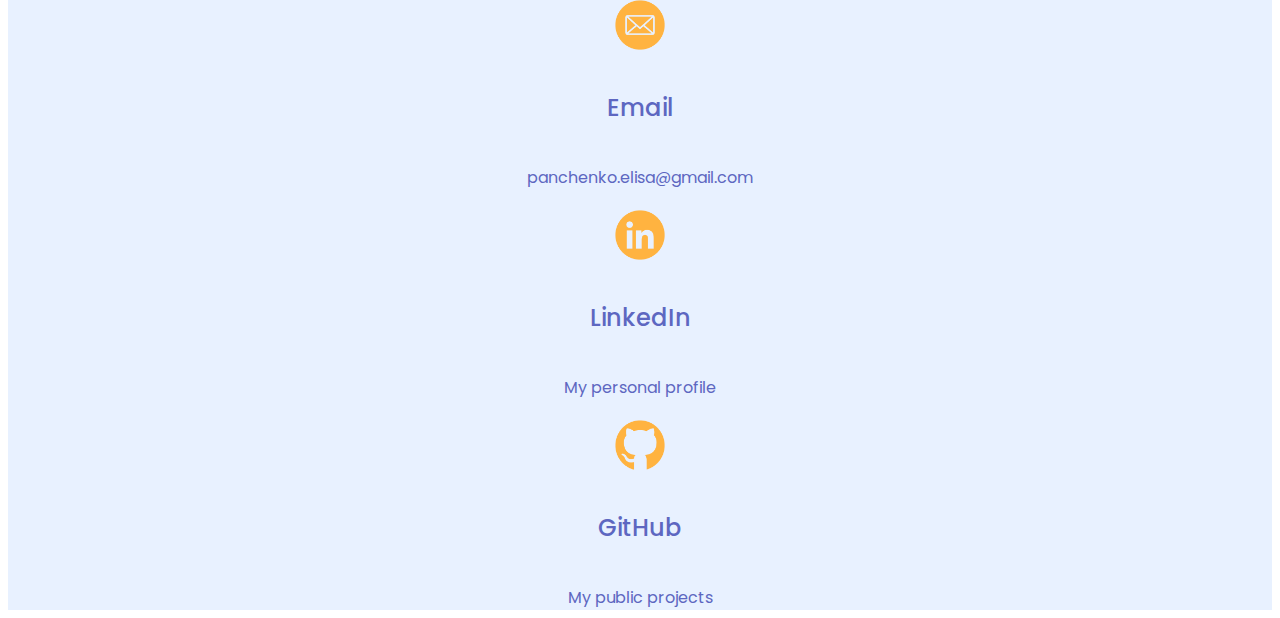
==== commit aeaba769: "SEO info added" ====
--- a/about.html
+++ b/about.html
@@ -4,6 +4,10 @@
     <meta charset="UTF-8" />
     <meta http-equiv="X-UA-Compatible" content="IE=edge" />
     <meta name="viewport" content="width=device-width, initial-scale=1.0" />
+    <meta
+      name="description"
+      content="Information about Liz Panchenko - front-end engineer based in the UK"
+    />
     <title>About me | Liz Panchenko</title>
     <link rel="shortcut icon" type="image/png" href="/images/logo.png" />
     <link
@@ -73,7 +77,7 @@
               <a class="nav-link" href="/projects.html">My projects</a>
             </li>
             <li class="nav-item">
-              <a class="nav-link" href="#">Contacts</a>
+              <a class="nav-link" href="/contacts.html">Contacts</a>
             </li>
           </ul>
         </div>
@@ -114,13 +118,10 @@
           />
         </div>
       </div>
-      
+
       <div>
-        <a href="#" class="cv-link" title="CV Liz Panchenko"
-          >My CV</a
-        >
-      </div>
-      <!-- /////////////////////////////////////// -->
+        <a href="#" class="cv-link" title="CV Liz Panchenko">My CV</a>
+      </div>
       <div class="row">
         <div class="col-sm-5 align-self-center">
           <img
@@ -129,7 +130,13 @@
             alt="SheCodes Basic verified certificat"
           />
         </div>
-        <div class="col-12 col-sm-7 mb-5 portfolio-project-description-right">
+        <div
+          class="
+            col-12 col-sm-7
+            mb-4 mb-md-5
+            portfolio-project-description-right
+          "
+        >
           <h4>SheCodes Basic cerificate</h4>
           <p>
             Online Coding Workshop "Introduction to Coding" verified
@@ -174,12 +181,15 @@
           />
         </div>
       </div>
-      <!-- /////////////////////////////// -->
       <footer class="row row-cols-1 row-cols-sm-3 py-3">
         <div class="col">
           <div class="card">
             <a href="mailto:panchenko.elisa@gmail.com" target="_blank">
-              <img src="/images/mail-icon.png" class="card-img-top" alt="..." />
+              <img
+                src="/images/mail-icon.png"
+                class="card-img-top"
+                alt="Envelope icon"
+              />
             </a>
             <div class="card-body">
               <h5 class="card-title">Email</h5>
@@ -198,7 +208,7 @@
               <img
                 src="/images/linkedin-logo.png"
                 class="card-img-top"
-                alt="..."
+                alt="LinkedIn logo"
               />
             </a>
             <div class="card-body">
@@ -217,12 +227,12 @@
               <img
                 src="/images/github-logo.png"
                 class="card-img-top"
-                alt="..."
+                alt="GitHub logo"
               />
             </a>
             <div class="card-body">
               <h5 class="card-title">GitHub</h5>
-              <a href="mailto:panchenko.elisa@gmail.com" target="_blank"
+              <a href="https://github.com/liz-panchenko" target="_blank"
                 >My public projects</a
               >
             </div>
@@ -230,6 +240,5 @@
         </div>
       </footer>
     </div>
-    <script src="/src/app.js"></script>
   </body>
 </html>
--- a/src/styles.css
+++ b/src/styles.css
@@ -36,11 +36,18 @@
 }
 
 .navigation-link {
+  border: solid 1px var(--accent-color);
   display: block;
   margin: 25px auto 50px;
   width: fit-content;
   background-color: var(--accent-color);
   border-radius: 100px;
+}
+
+.navigation-link:hover {
+  border-radius: 100px;
+  background-color: white;
+  transition: all 100ms ease-in-out;
 }
 
 a.primary-link {
@@ -50,6 +57,11 @@
   font-size: 1.1rem;
   line-height: 3rem;
   text-decoration: none;
+}
+
+a.primary-link:hover {
+  color: var(--accent-color);
+  transition: all 100ms ease-in-out;
 }
 
 .dots-img-rotated {
@@ -81,8 +93,8 @@
 
 .portfolio-project-description-right p,
 .portfolio-project-description-left p {
-    line-height: 1.7;
-    opacity: 0.8;
+  line-height: 1.7;
+  opacity: 0.8;
 }
 
 .portfolio-project-description-right a,
@@ -112,20 +124,20 @@
   background-color: var(--secondary-color);
 }
 
-.card {
+footer .card {
   text-align: center;
   border: none;
   background-color: var(--secondary-color);
   padding-top: 20px;
 }
 
-.card-img-top {
+footer .card-img-top {
   display: block;
   margin: 0 auto;
   max-width: 50px;
 }
 
-.card-title {
+footer .card-title {
   font-weight: 500;
   font-size: 24px;
   color: var(--primary-color);
@@ -138,6 +150,11 @@
   color: var(--primary-color);
 }
 
+footer .card-body a:hover {
+  text-decoration: underline dotted var(--accent-color);
+  color: var(--primary-color);
+}
+
 @media (max-width: 576px) {
   .dots {
     display: none;
@@ -145,7 +162,7 @@
   h1,
   h2,
   h3 {
-    zoom: 70%;
+    zoom: 80%;
   }
   h1 {
     padding-top: 10px;
--- a/src/about.css
+++ b/src/about.css
@@ -3,8 +3,6 @@
 }
 
 .about-me-hero .photo {
-  /* display: block;
-  margin: 10px auto; */
   max-width: 250px;
 }
 
@@ -13,6 +11,7 @@
   margin: 30px auto 50px;
   padding: 5px 45px;
   border-radius: 100px;
+  border: solid 1px var(--accent-color);
   width: fit-content;
   background-color: var(--accent-color);
   color: white;
@@ -22,11 +21,19 @@
   text-decoration: none;
 }
 
+.cv-link:hover{
+  border-radius: 100px; 
+  background-color: white;
+  color: var(--accent-color);
+  transition: all 100ms ease-in-out;
+}
+
 @media (max-width: 576px) {
-  h1,
-  h2,
+    h1, h2 {
+        zoom: 90%;
+    }
   h3 {
-    zoom: 80%;
+      font-size: 0.8rem;
   }
   .about-me-hero {
     margin-top: 80px;
@@ -37,12 +44,12 @@
   }
   #overwrite .certificat-img {
     display: block;
-    margin: 20px auto;
+    margin: 0px auto 20px;
     max-width: 80%;
   }
   .portfolio-project-description-right,
   .portfolio-project-description-left {
-    padding: 25px 35px;
+    padding: 20px 35px;
     text-align: center;
   }
   .portfolio-project-description-right p,
@@ -54,16 +61,14 @@
 }
 
 @media (max-width: 992px) {
-  h1,
-  h2,
-  h3 {
-    zoom: 100%;
-  }
   h1 {
     font-size: 2rem;
   }
   h2 {
-    font-size: 1rem;
+    font-size: 1.5rem;
+  }
+  h3 {
+    font-size: 0.8rem;
   }
   .about-me-hero .photo {
     display: block;
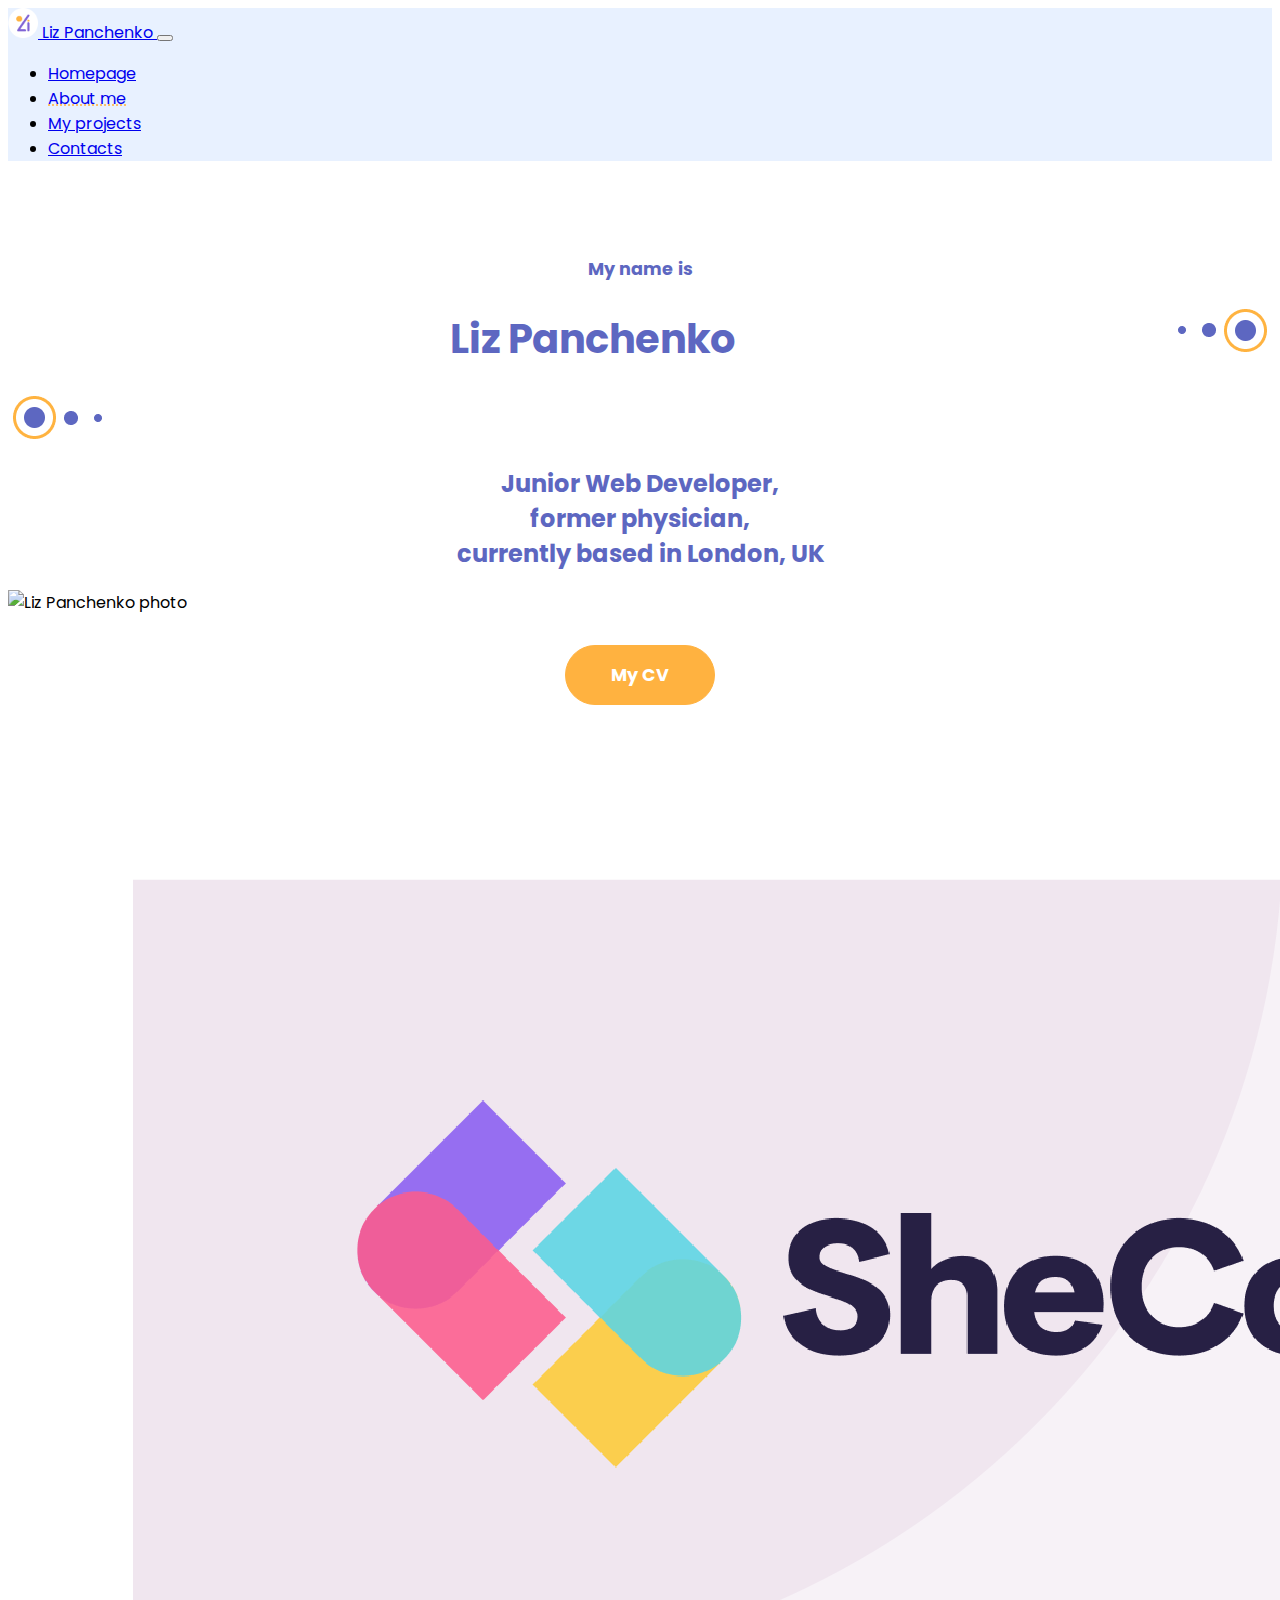
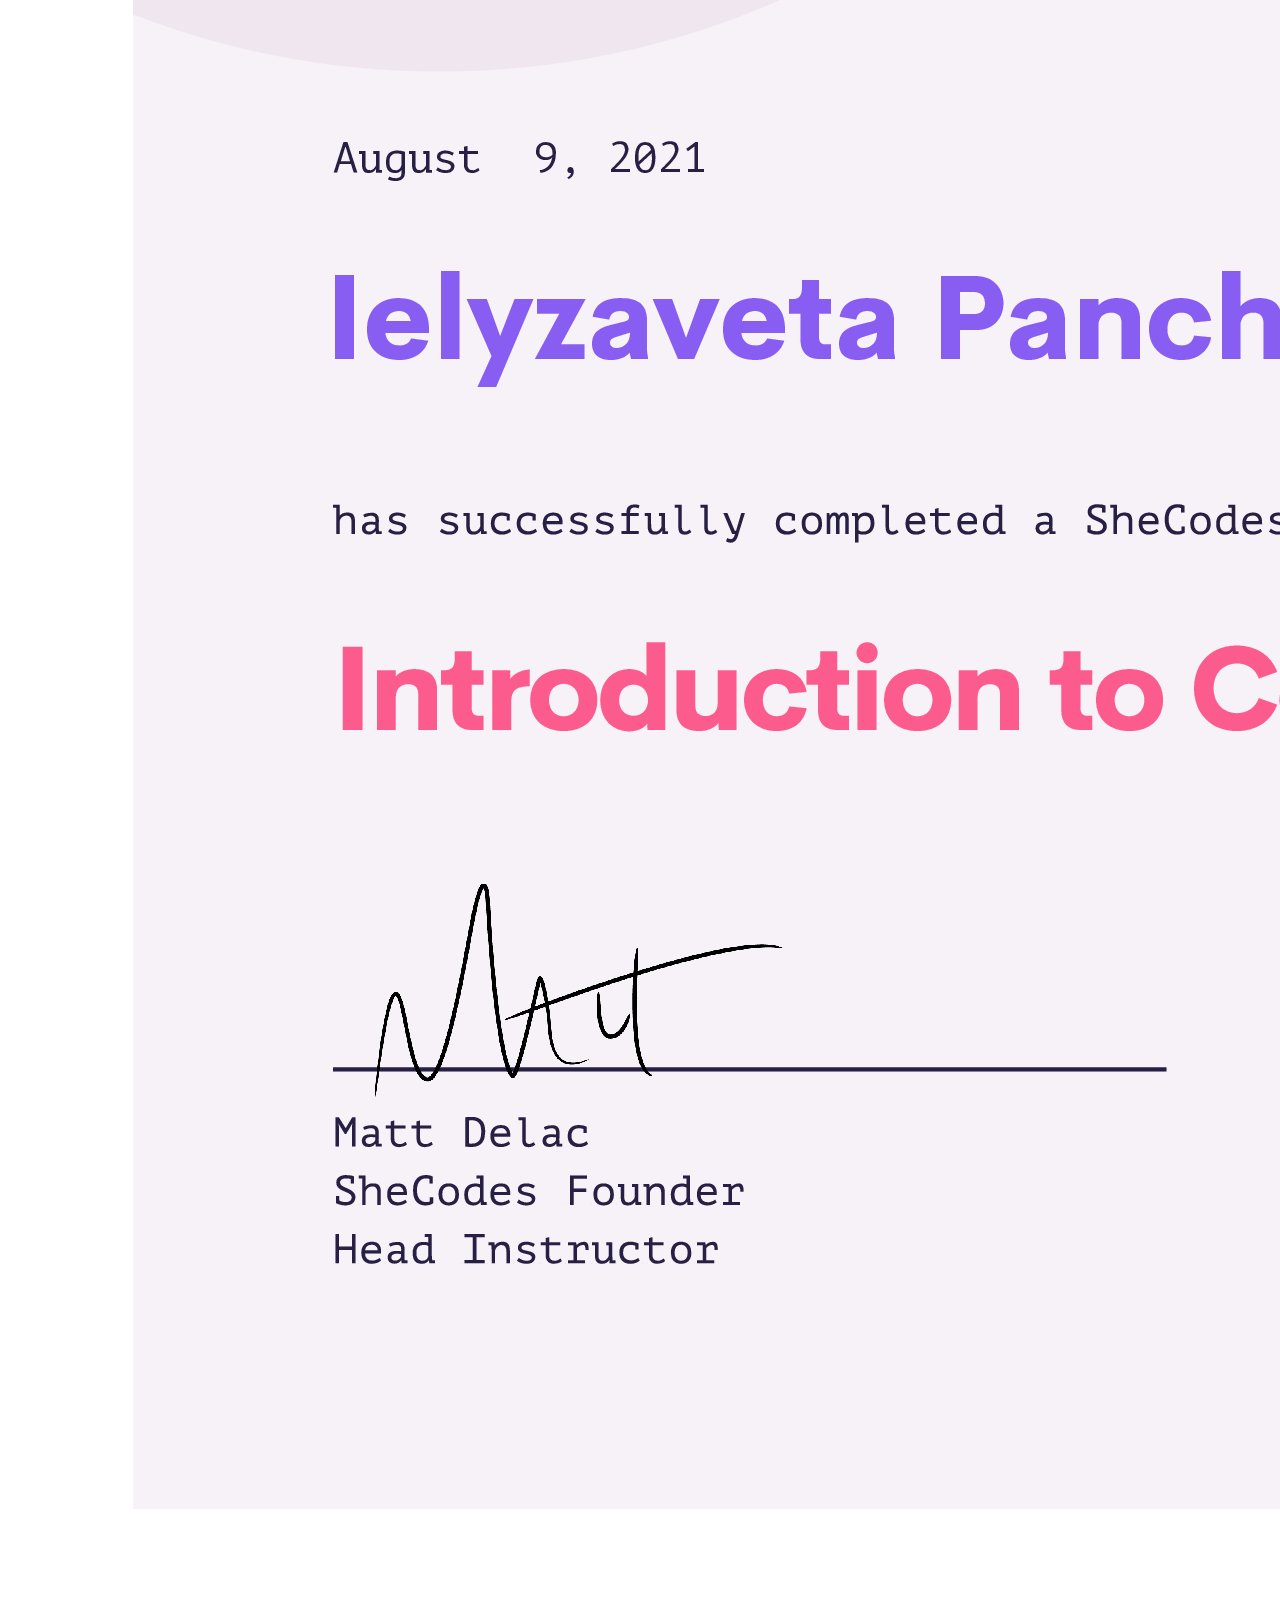
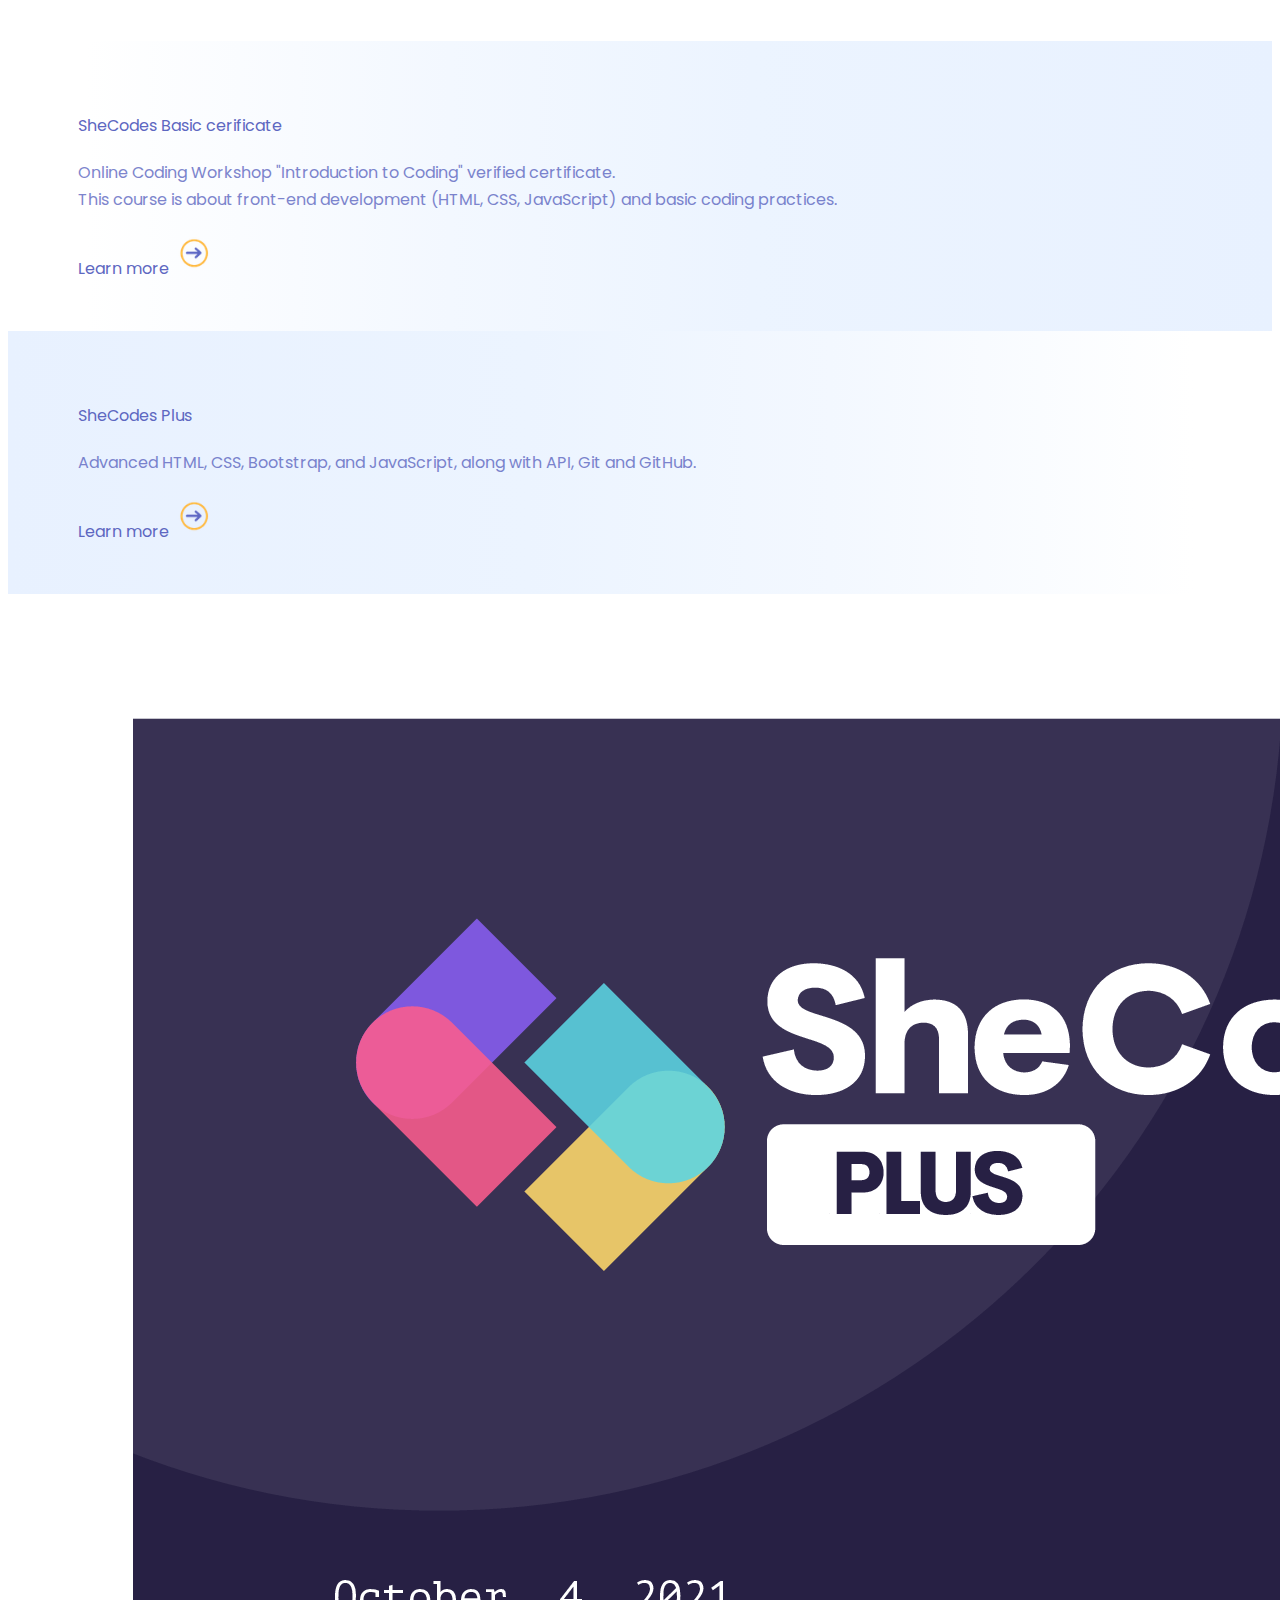
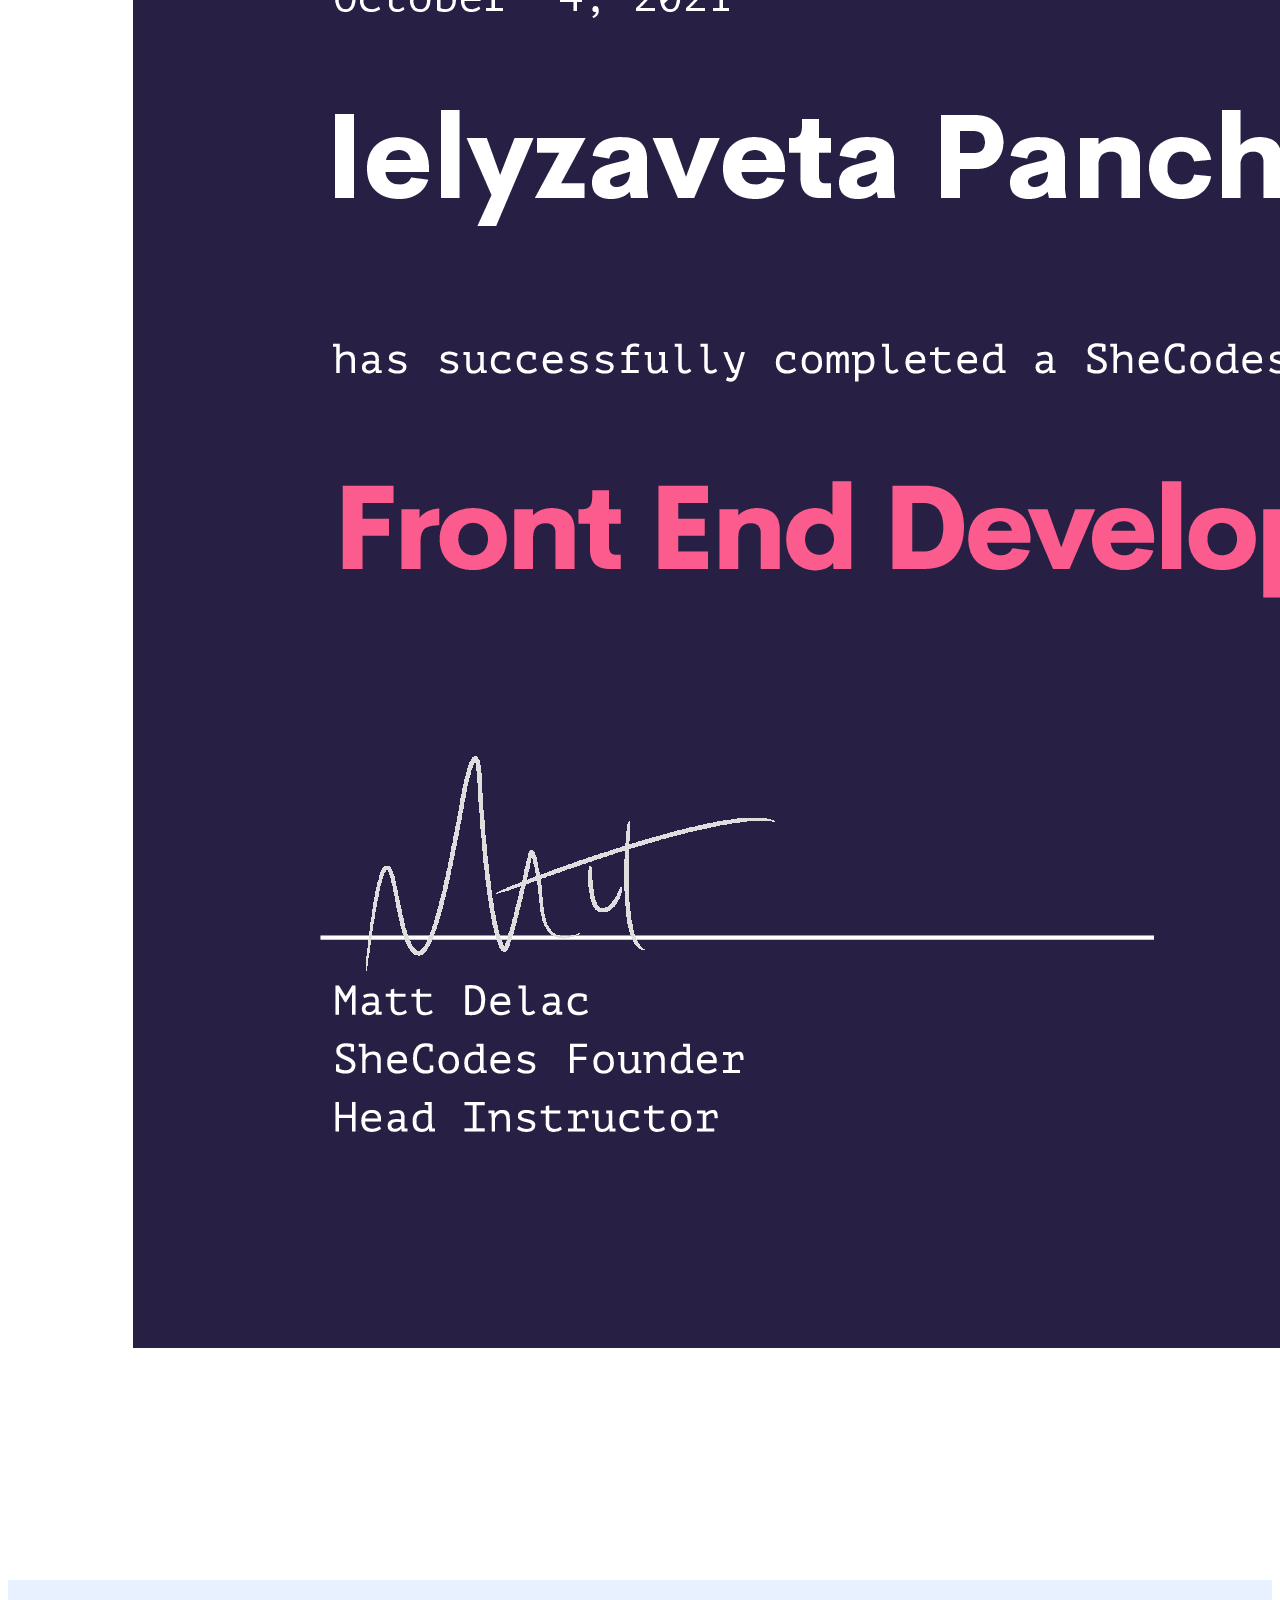
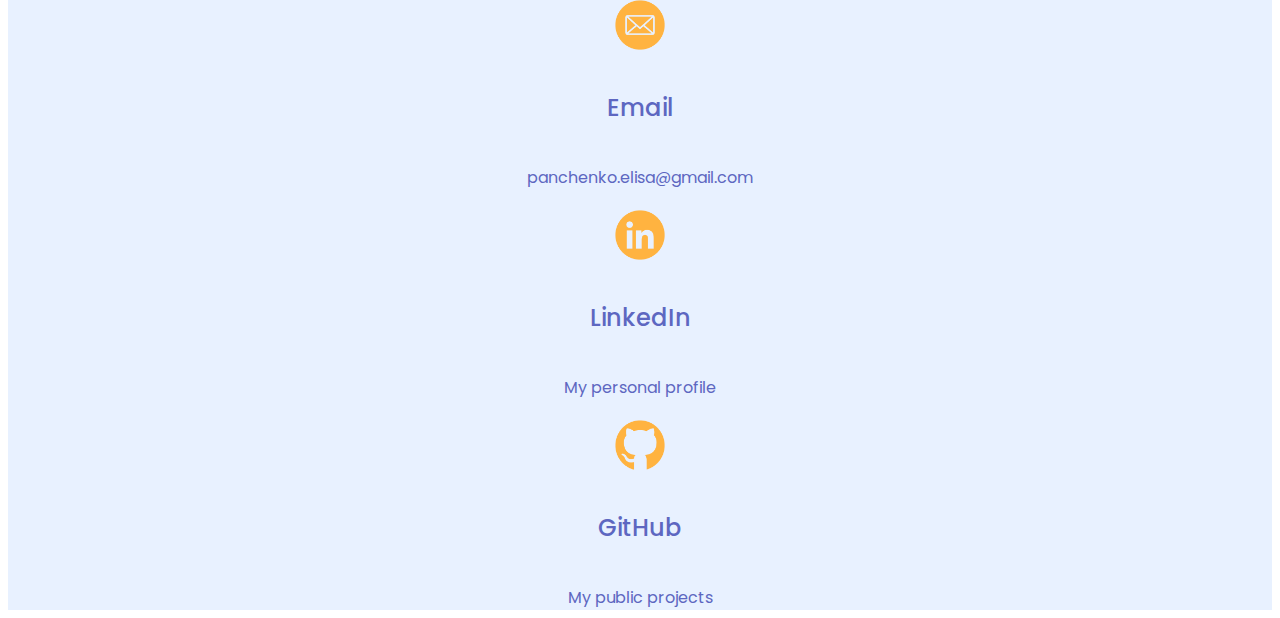
==== commit 04a90628: "Text correction (About me page)" ====
--- a/about.html
+++ b/about.html
@@ -160,7 +160,7 @@
         <div class="col-12 col-sm-7 mb-3 portfolio-project-description-left">
           <h4>SheCodes Plus</h4>
           <p>
-            Advanced advanced HTML, CSS, Bootstrap, and JavaScript, along with
+            Advanced HTML, CSS, Bootstrap, and JavaScript, along with
             API, Git and GitHub.
           </p>
           <a
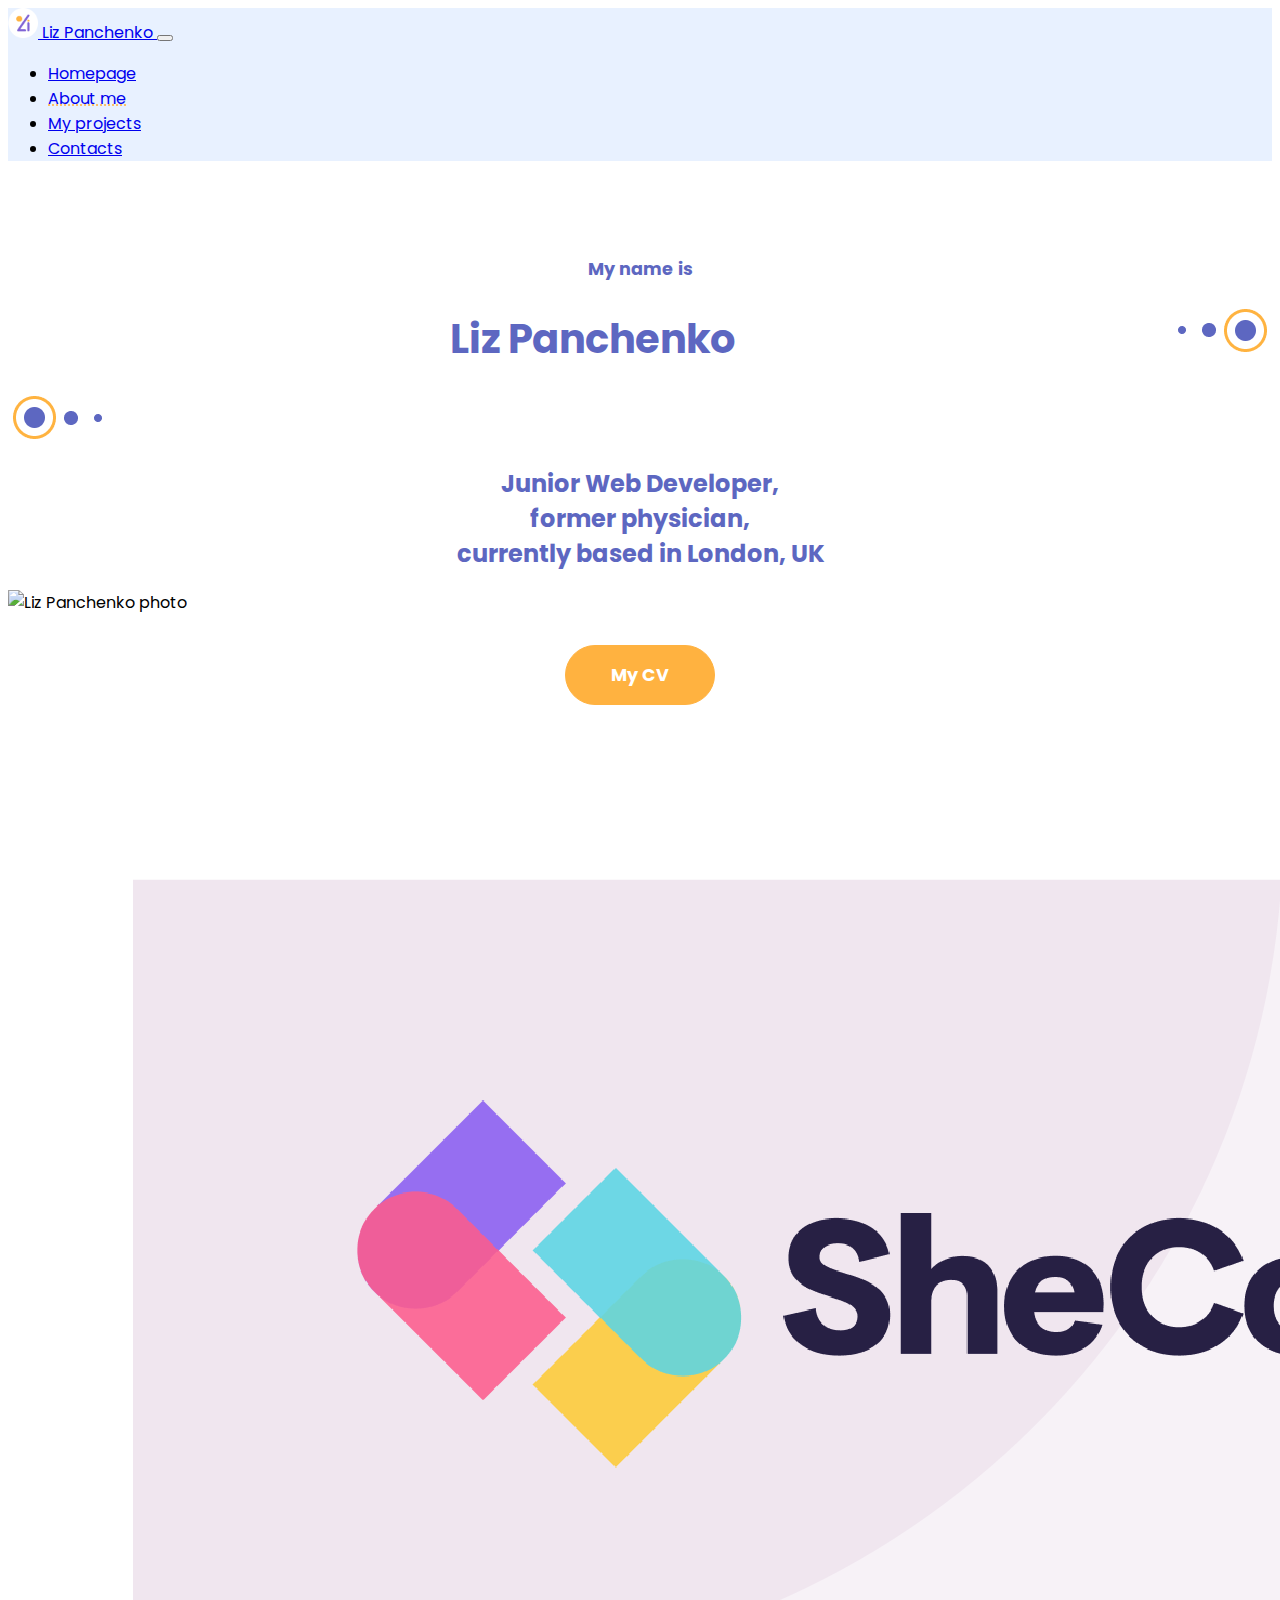
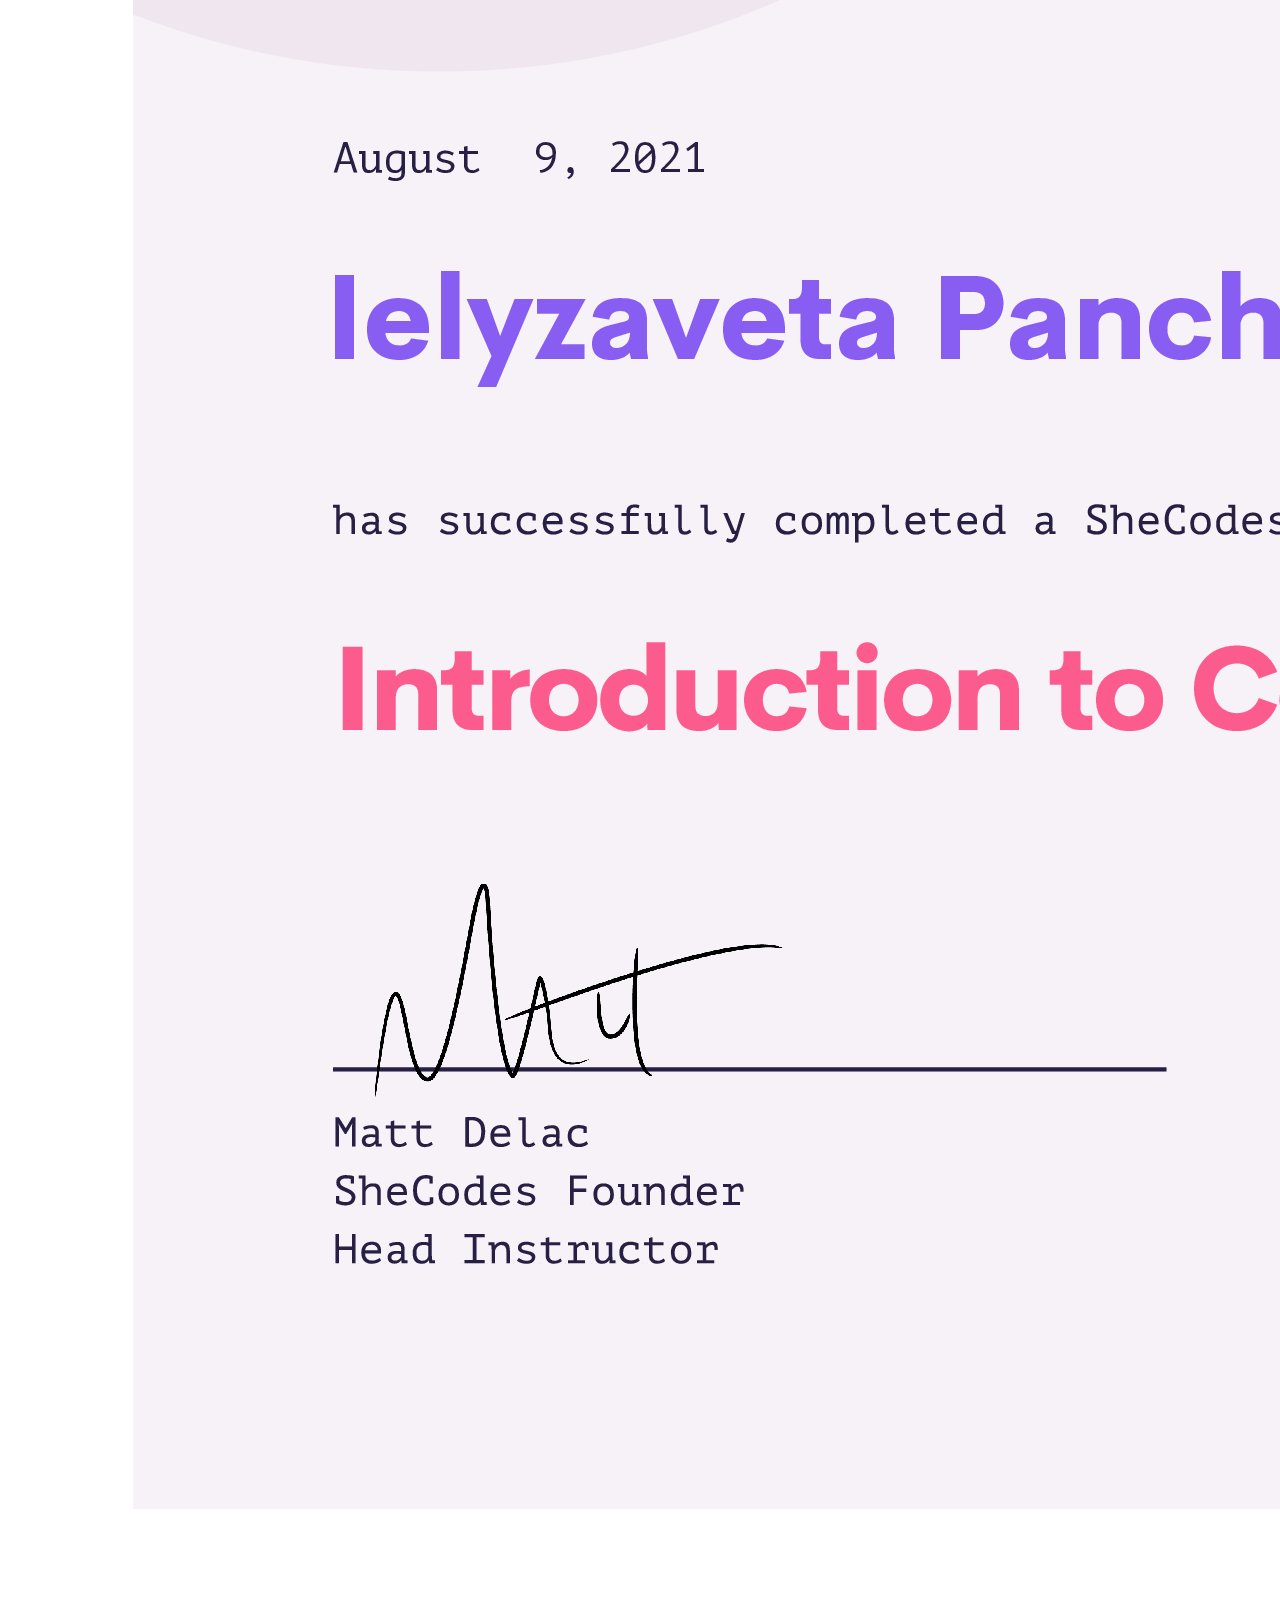
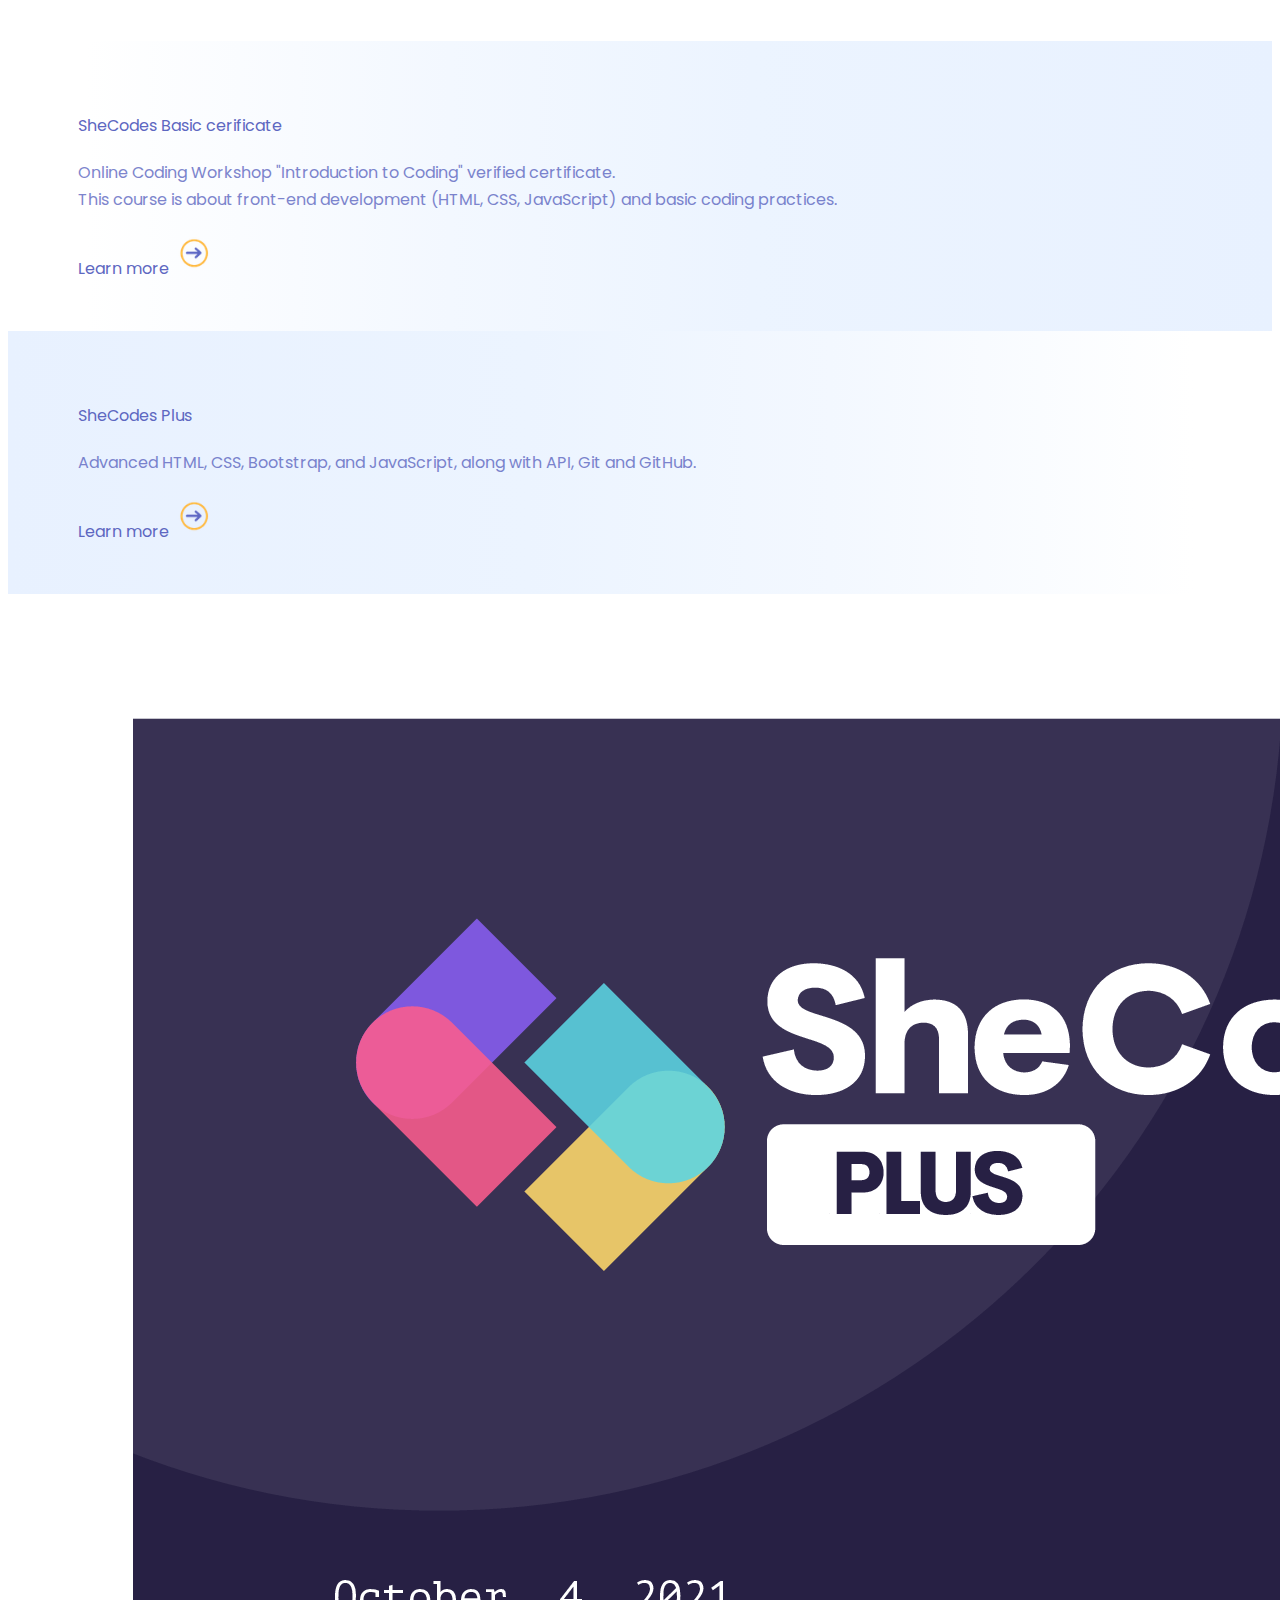
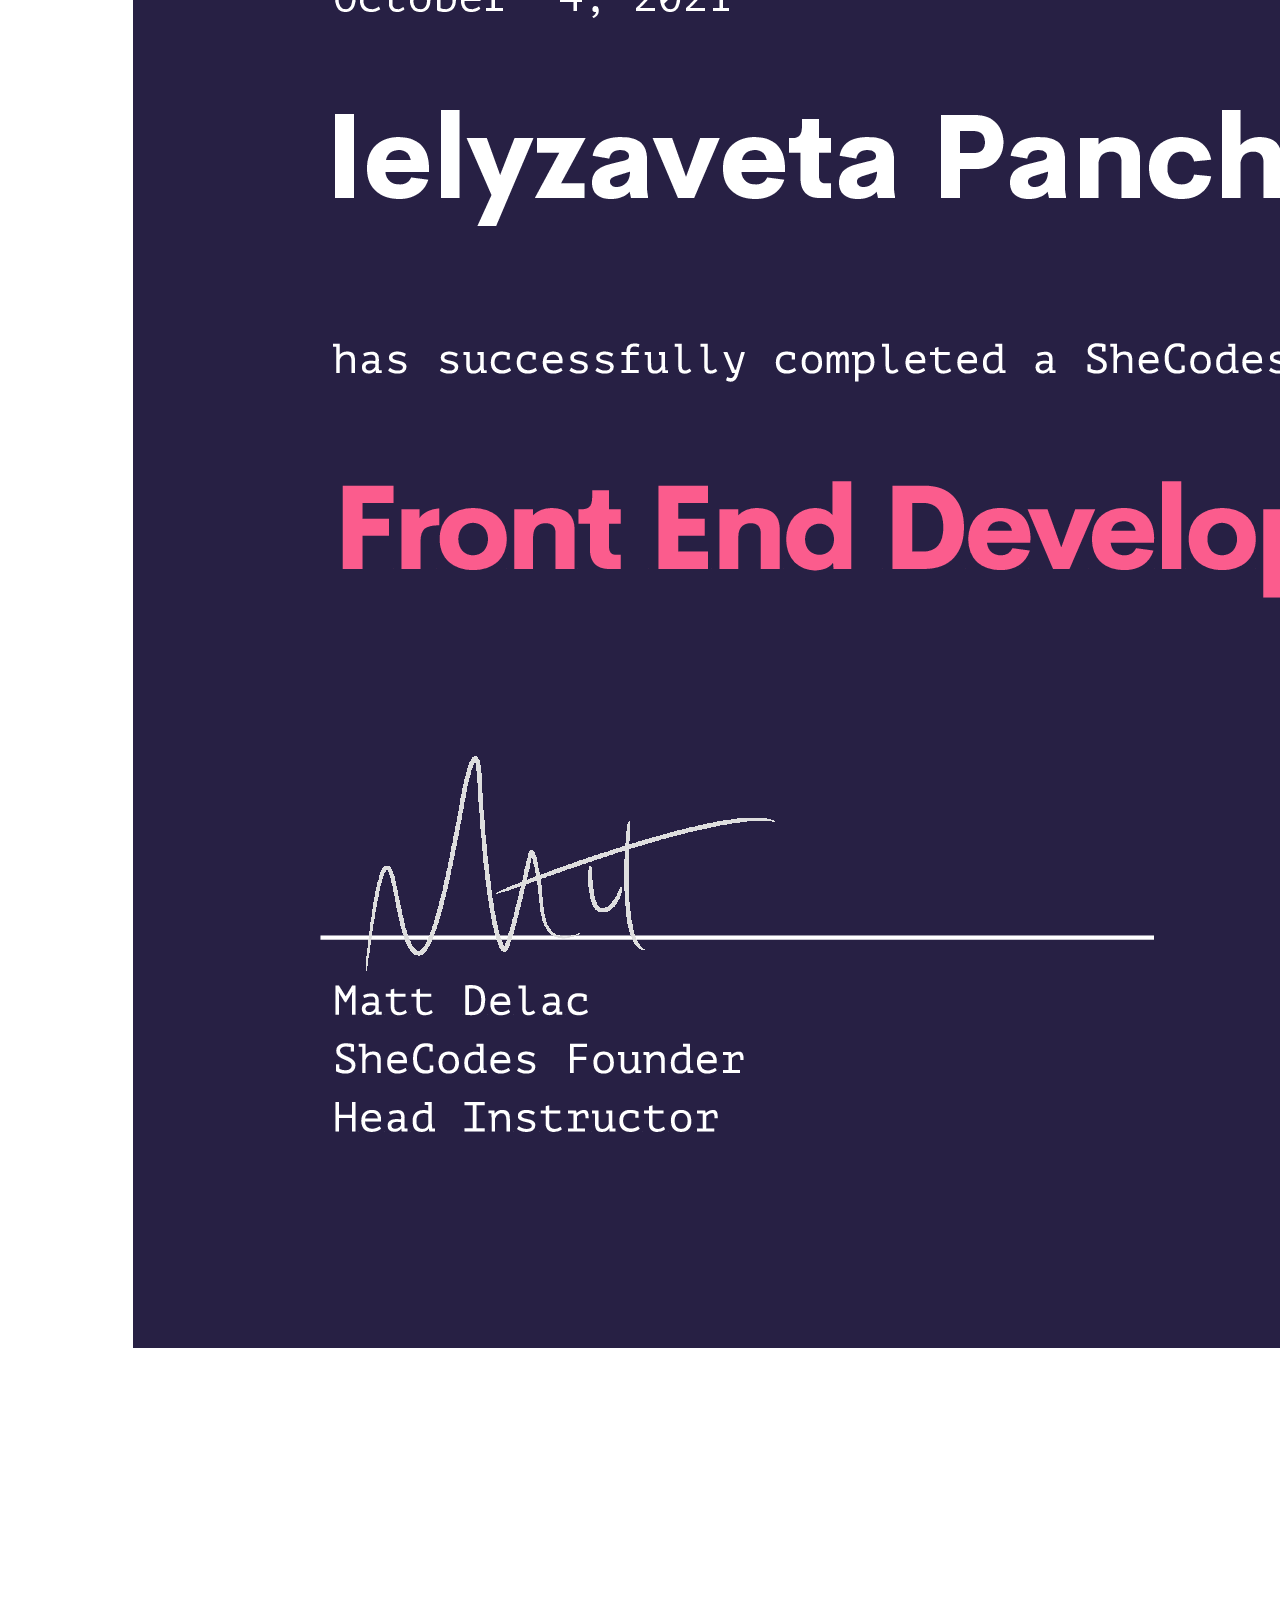
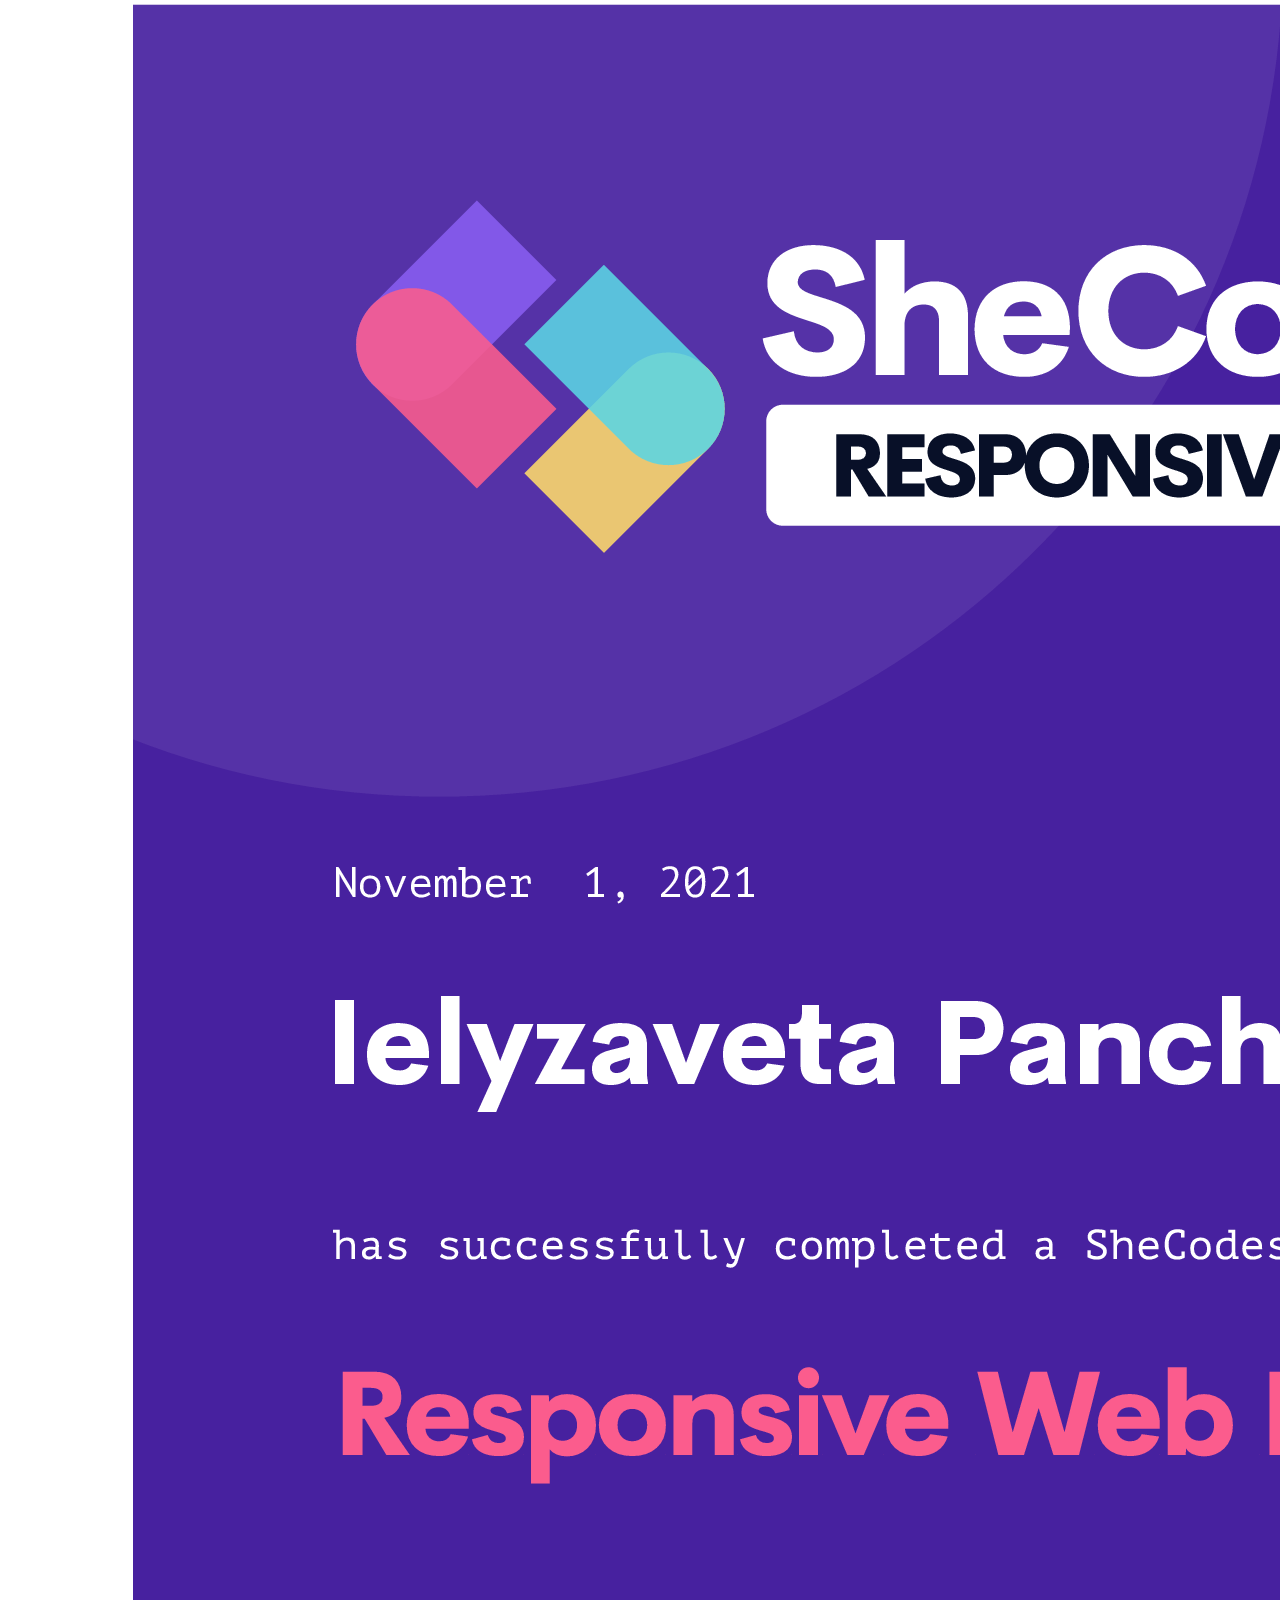
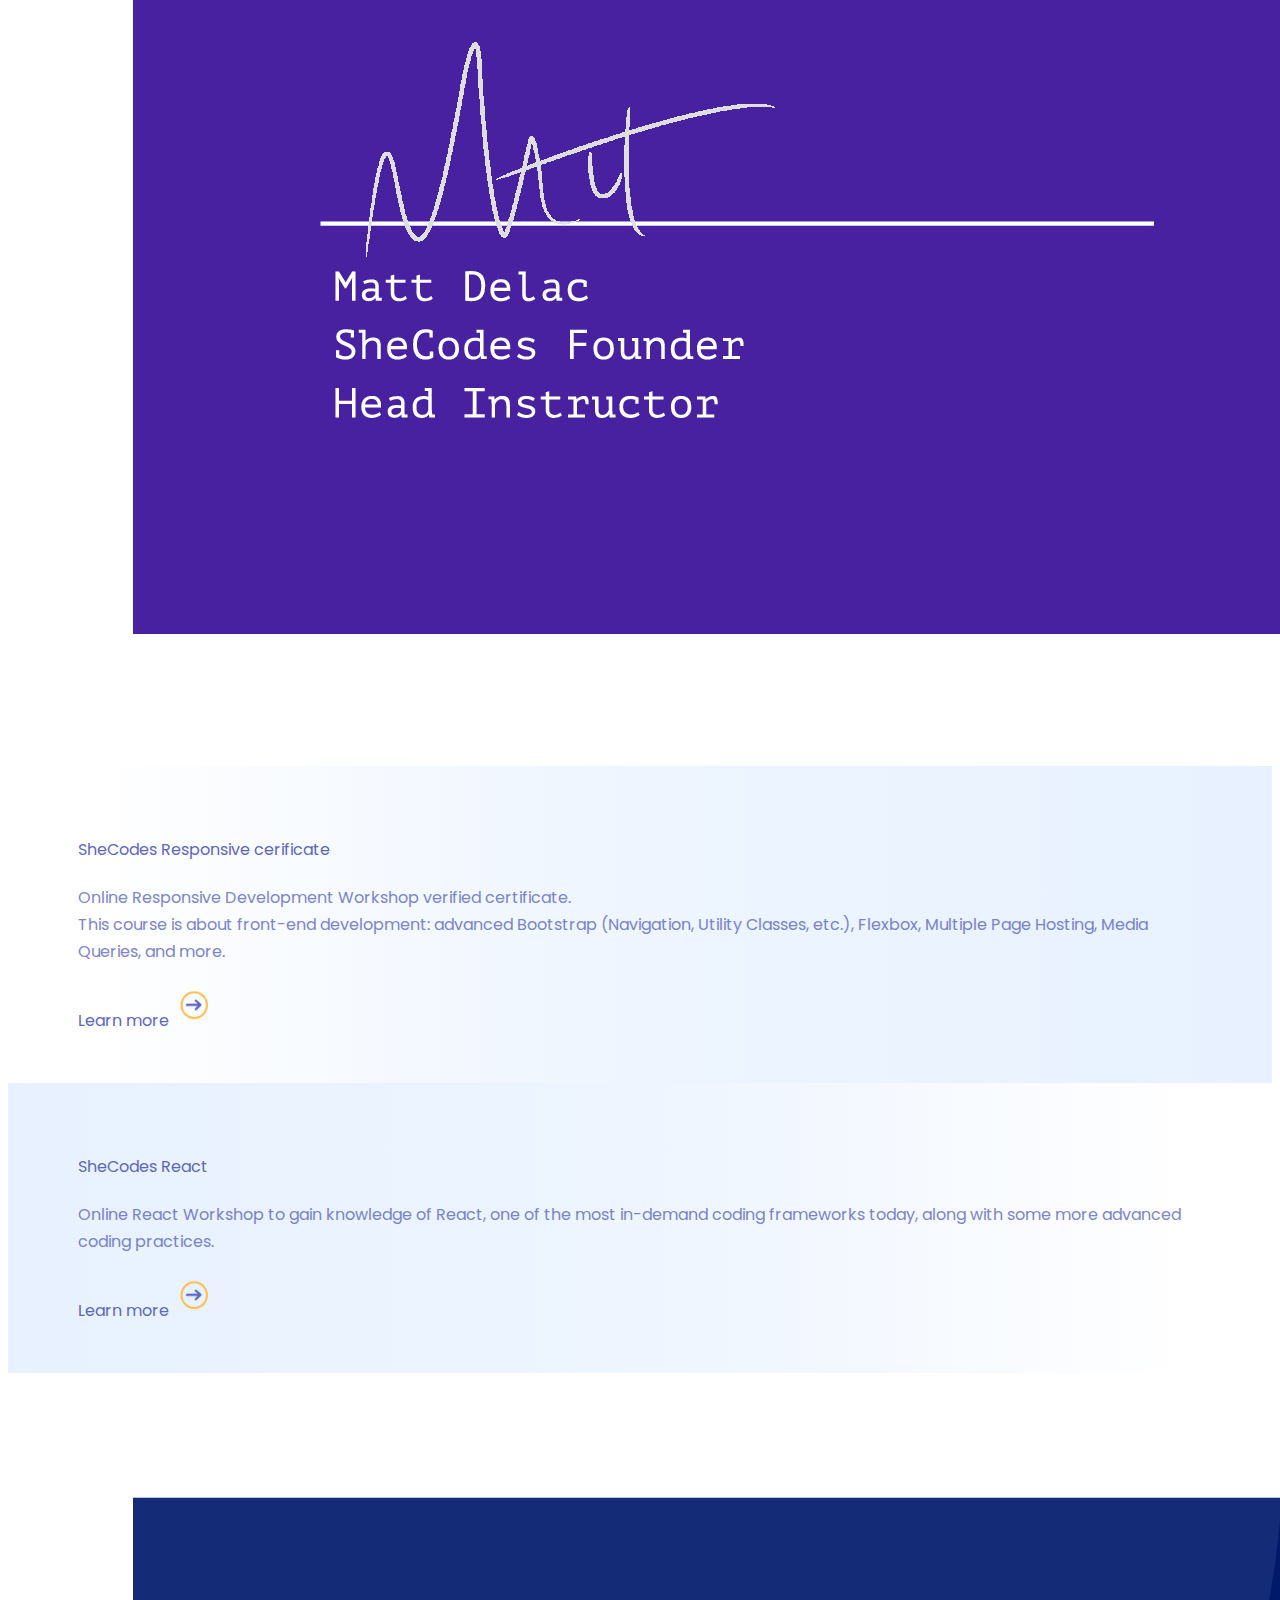
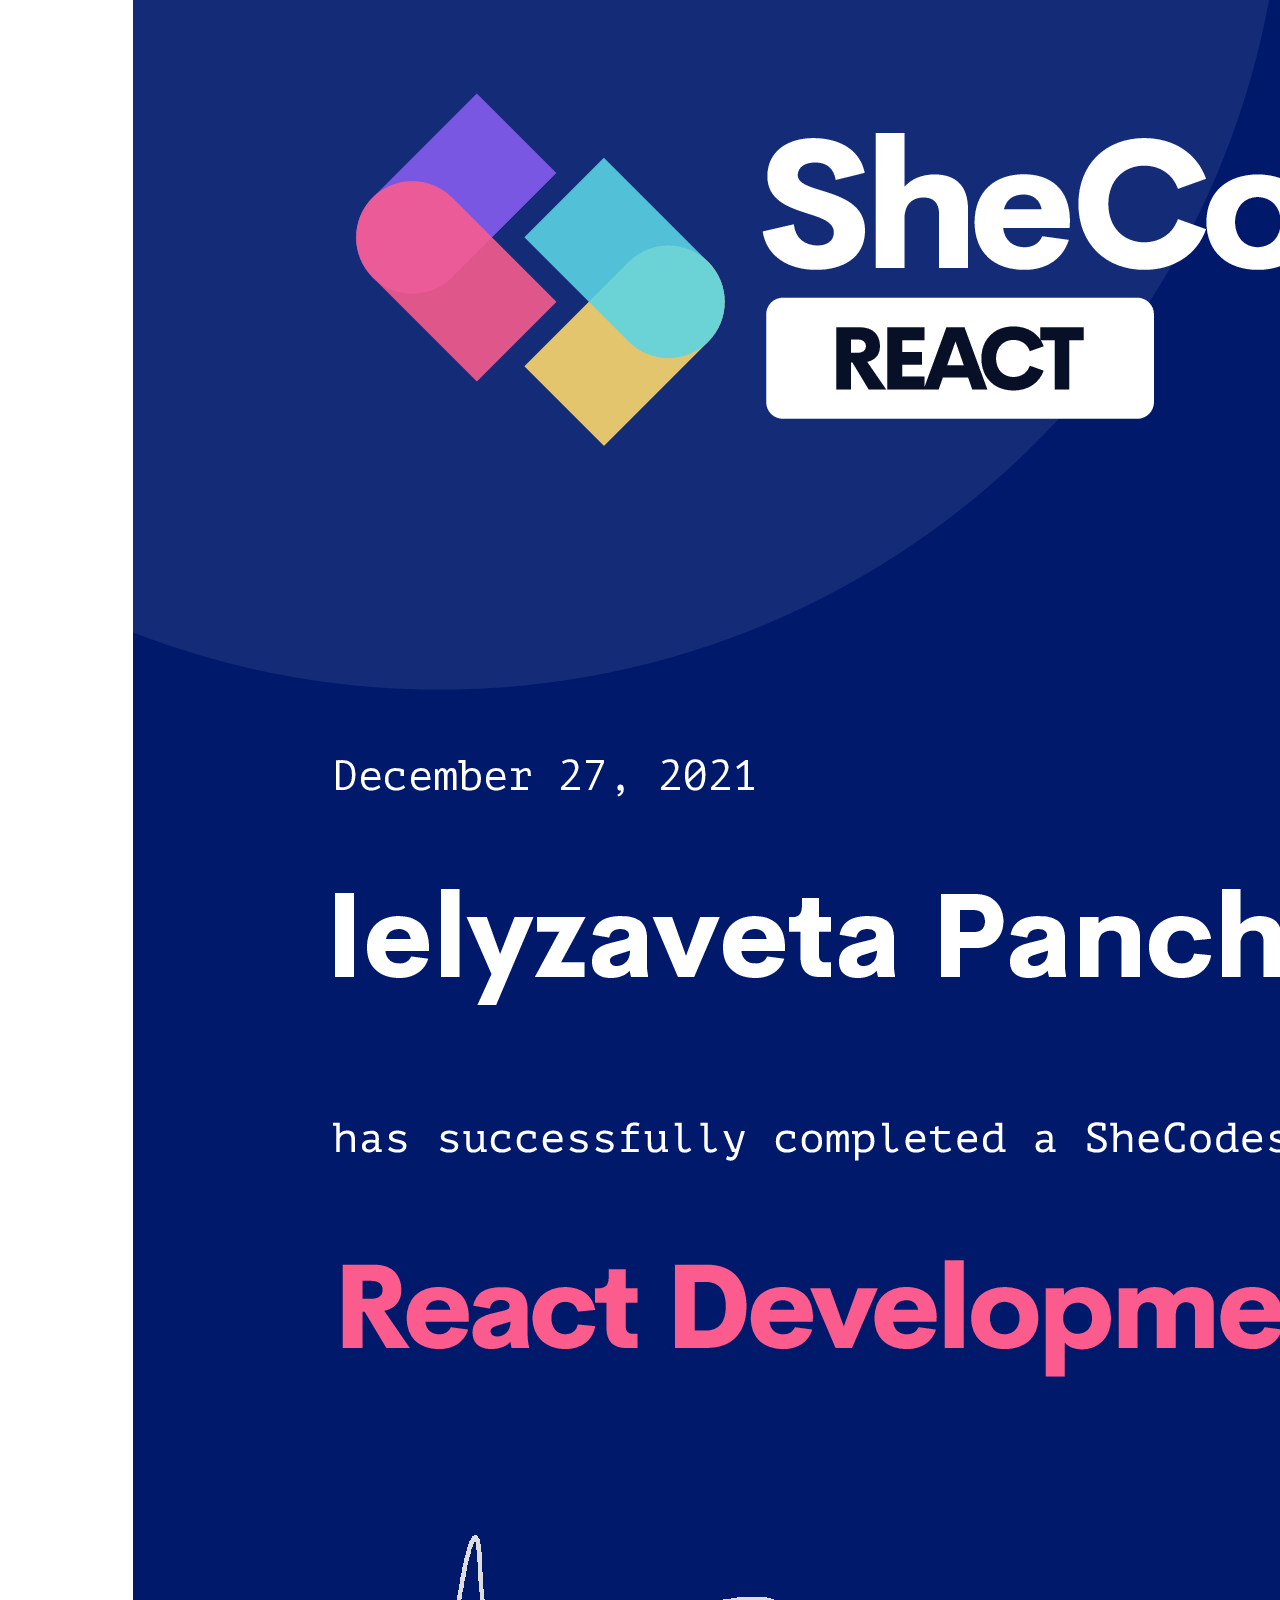
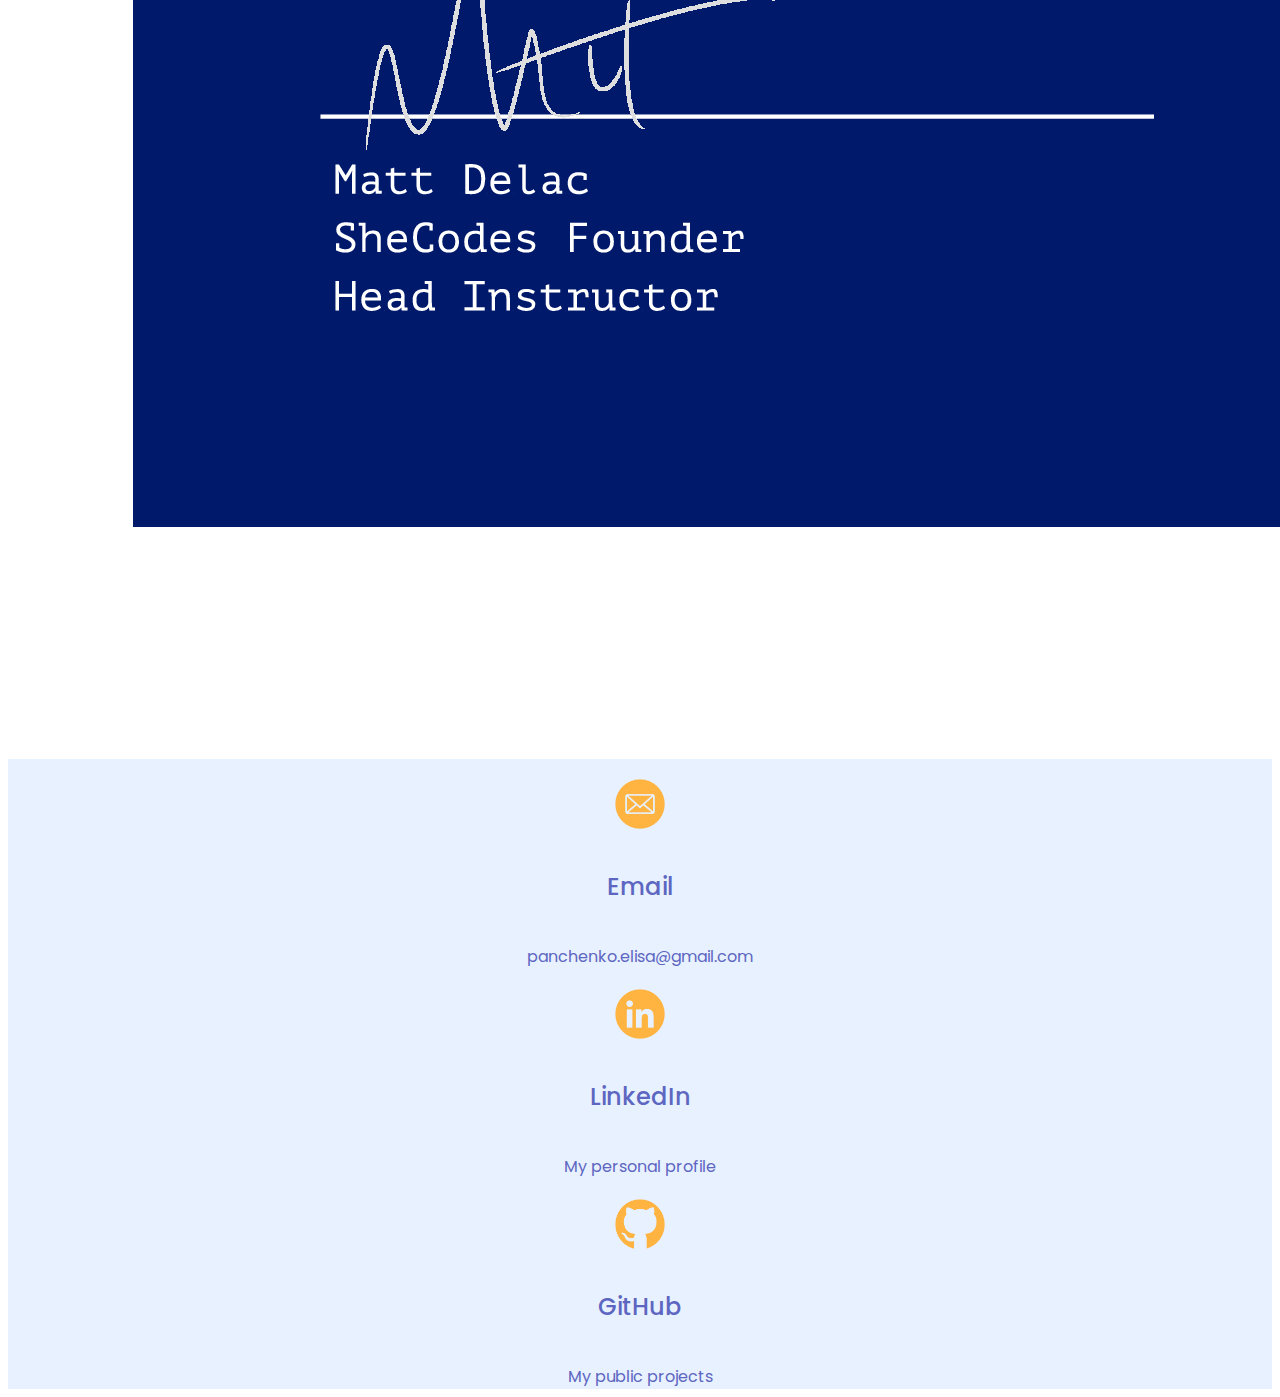
==== commit 00ee1c9d: "Certificates updated" ====
--- a/about.html
+++ b/about.html
@@ -125,7 +125,7 @@
       <div class="row">
         <div class="col-sm-5 align-self-center">
           <img
-            src="/images/certificat-basic.png"
+            src="/images/certificate-basic.png"
             class="img-fluid certificat-img"
             alt="SheCodes Basic verified certificat"
           />
@@ -160,8 +160,8 @@
         <div class="col-12 col-sm-7 mb-3 portfolio-project-description-left">
           <h4>SheCodes Plus</h4>
           <p>
-            Advanced HTML, CSS, Bootstrap, and JavaScript, along with
-            API, Git and GitHub.
+            Advanced HTML, CSS, Bootstrap, and JavaScript, along with API, Git
+            and GitHub.
           </p>
           <a
             href="https://www.shecodes.io/certificates/ef1a12a94126665efbfc95697c1dcf35"
@@ -175,7 +175,67 @@
         </div>
         <div class="col-sm-5 align-self-center">
           <img
-            src="/images/certificat-plus.png"
+            src="/images/certificate-plus.png"
+            class="img-fluid certificat-img"
+            alt="SheCodes Plus verified certificat"
+          />
+        </div>
+      </div>
+      <div class="row">
+        <div class="col-sm-5 align-self-center">
+          <img
+            src="/images/certificate-responsive.png"
+            class="img-fluid certificat-img"
+            alt="SheCodes Responsive verified certificat"
+          />
+        </div>
+        <div
+          class="
+            col-12 col-sm-7
+            mb-4 mb-md-5
+            portfolio-project-description-right
+          "
+        >
+          <h4>SheCodes Responsive cerificate</h4>
+          <p>
+            Online Responsive Development Workshop verified certificate.
+            <br />
+            This course is about front-end development: advanced Bootstrap
+            (Navigation, Utility Classes, etc.), Flexbox, Multiple Page Hosting,
+            Media Queries, and more.
+          </p>
+          <a
+            href="https://www.shecodes.io/certificates/59ac06454a6a2c75dd87afb141378563"
+            target="_blank"
+            >Learn more
+            <img
+              src="/images/right-arrow-1x.png"
+              class="align-self-center right-arrow-link"
+              alt="Arrow to the right"
+          /></a>
+        </div>
+      </div>
+      <div class="row">
+        <div class="col-12 col-sm-7 mb-3 portfolio-project-description-left">
+          <h4>SheCodes React</h4>
+          <p>
+            Online React Workshop to gain knowledge of React, one of the most
+            in-demand coding frameworks today, along with some more advanced
+            coding practices.
+          </p>
+          <a
+            href="https://www.shecodes.io/certificates/f997cee93775d50645db799bedd4299a"
+            target="_blank"
+            >Learn more
+            <img
+              src="/images/right-arrow-1x.png"
+              class="align-self-center right-arrow-link"
+              alt="Arrow to the right"
+          /></a>
+        </div>
+        <div class="col-sm-5 align-self-center">
+          <img
+            src="/images/certificate-react.png"
             class="img-fluid certificat-img"
             alt="SheCodes Plus verified certificat"
           />
